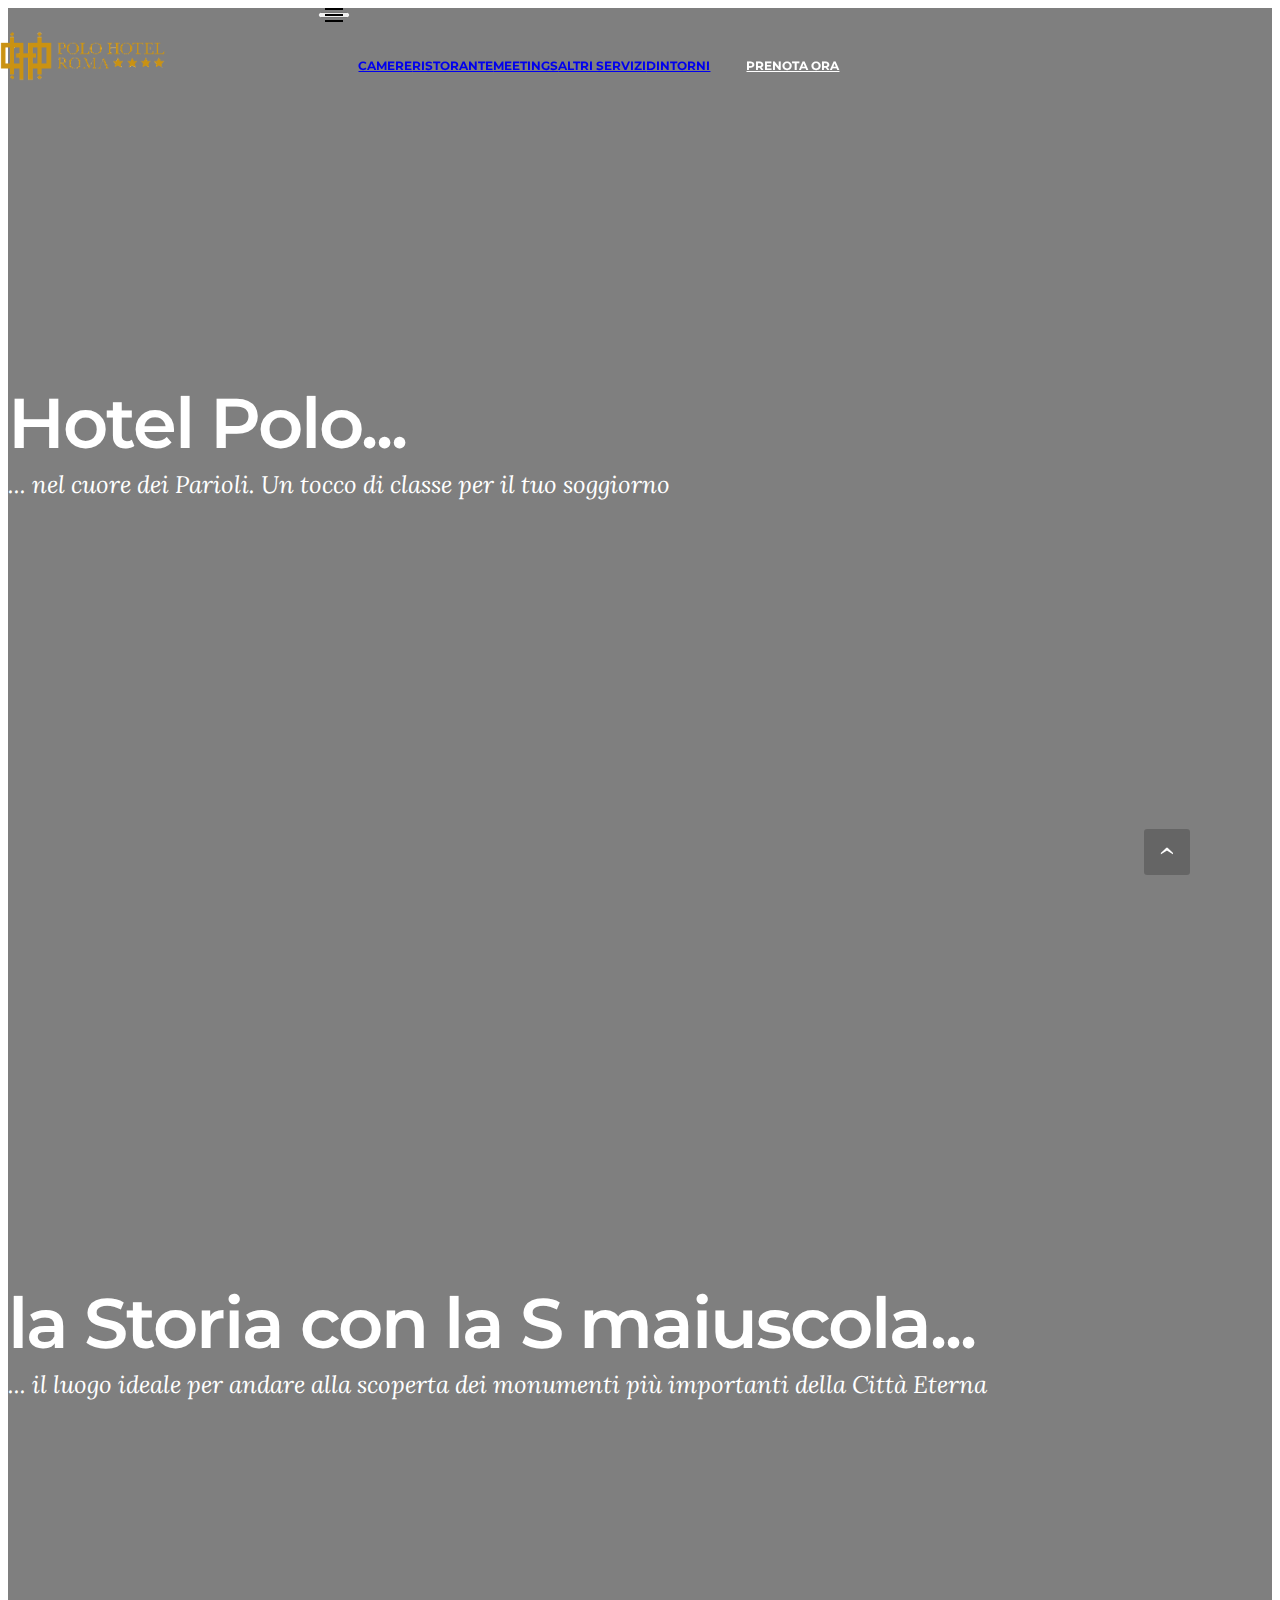
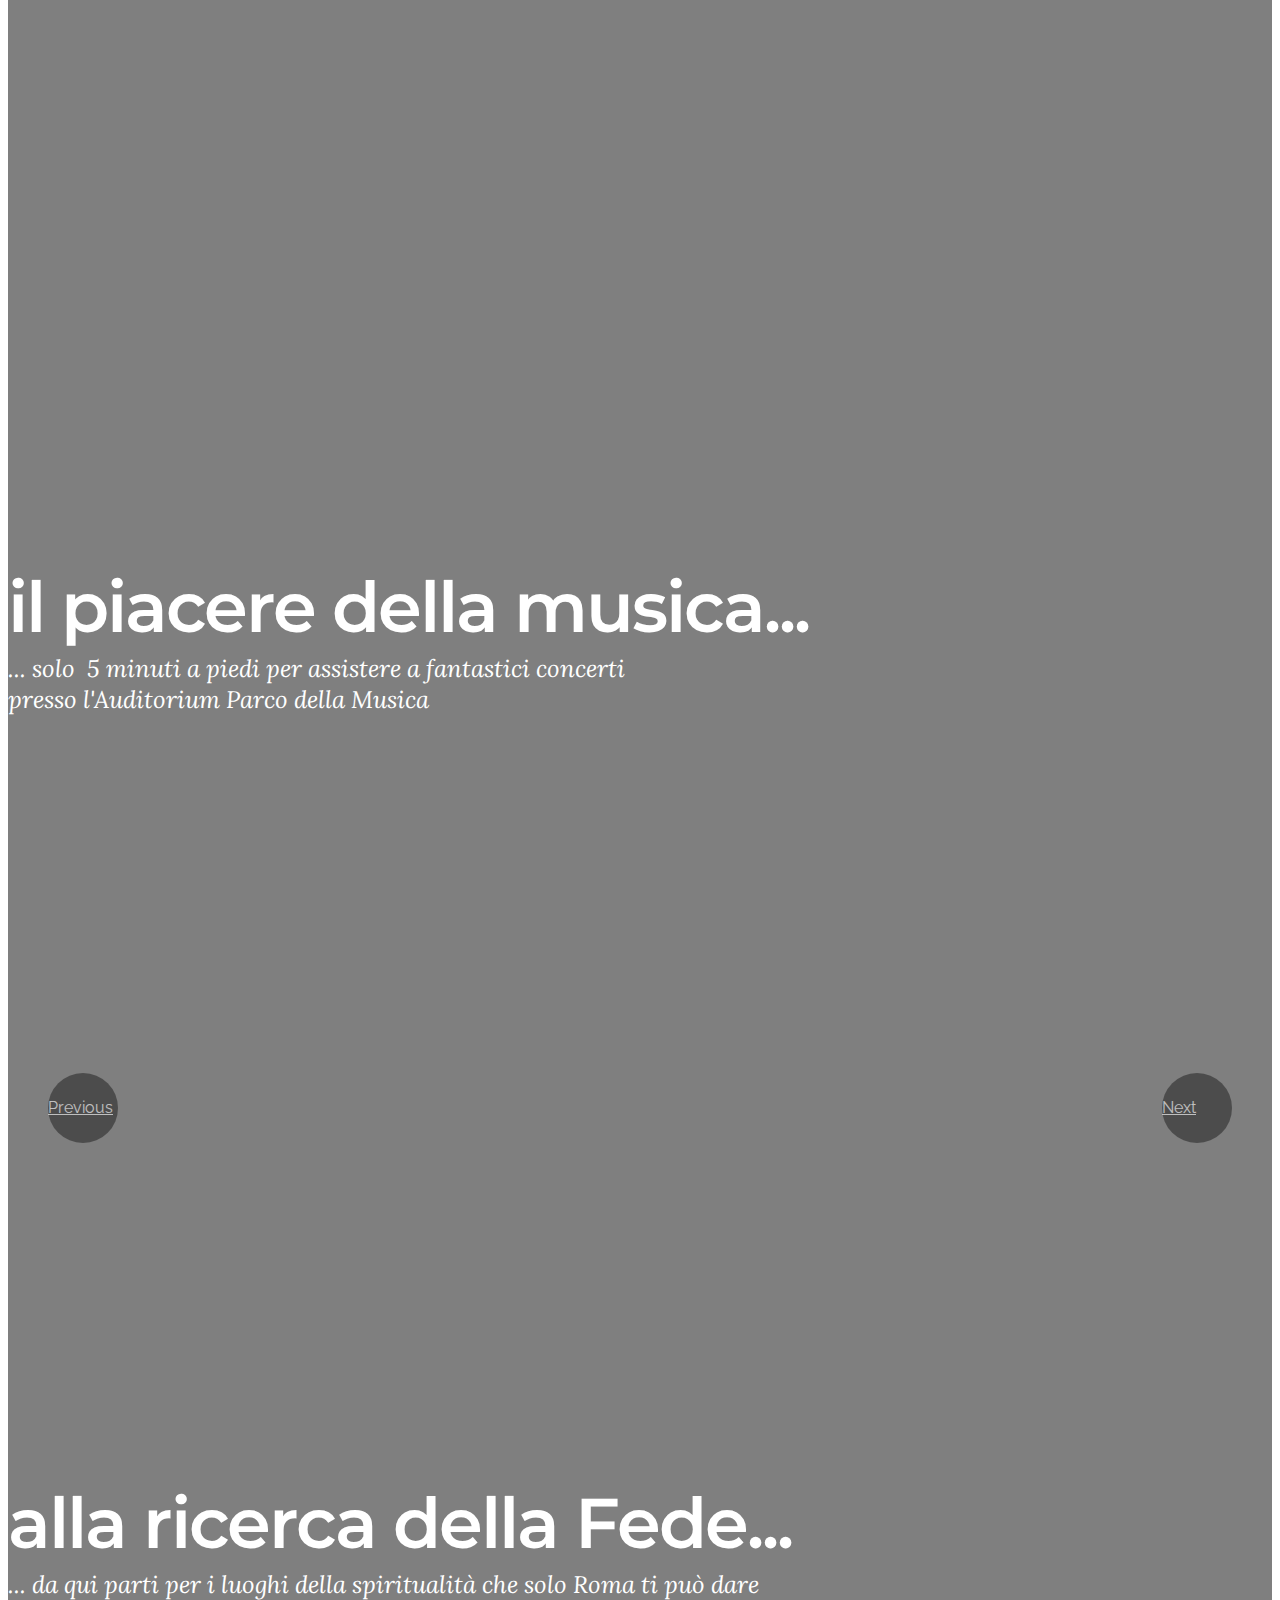
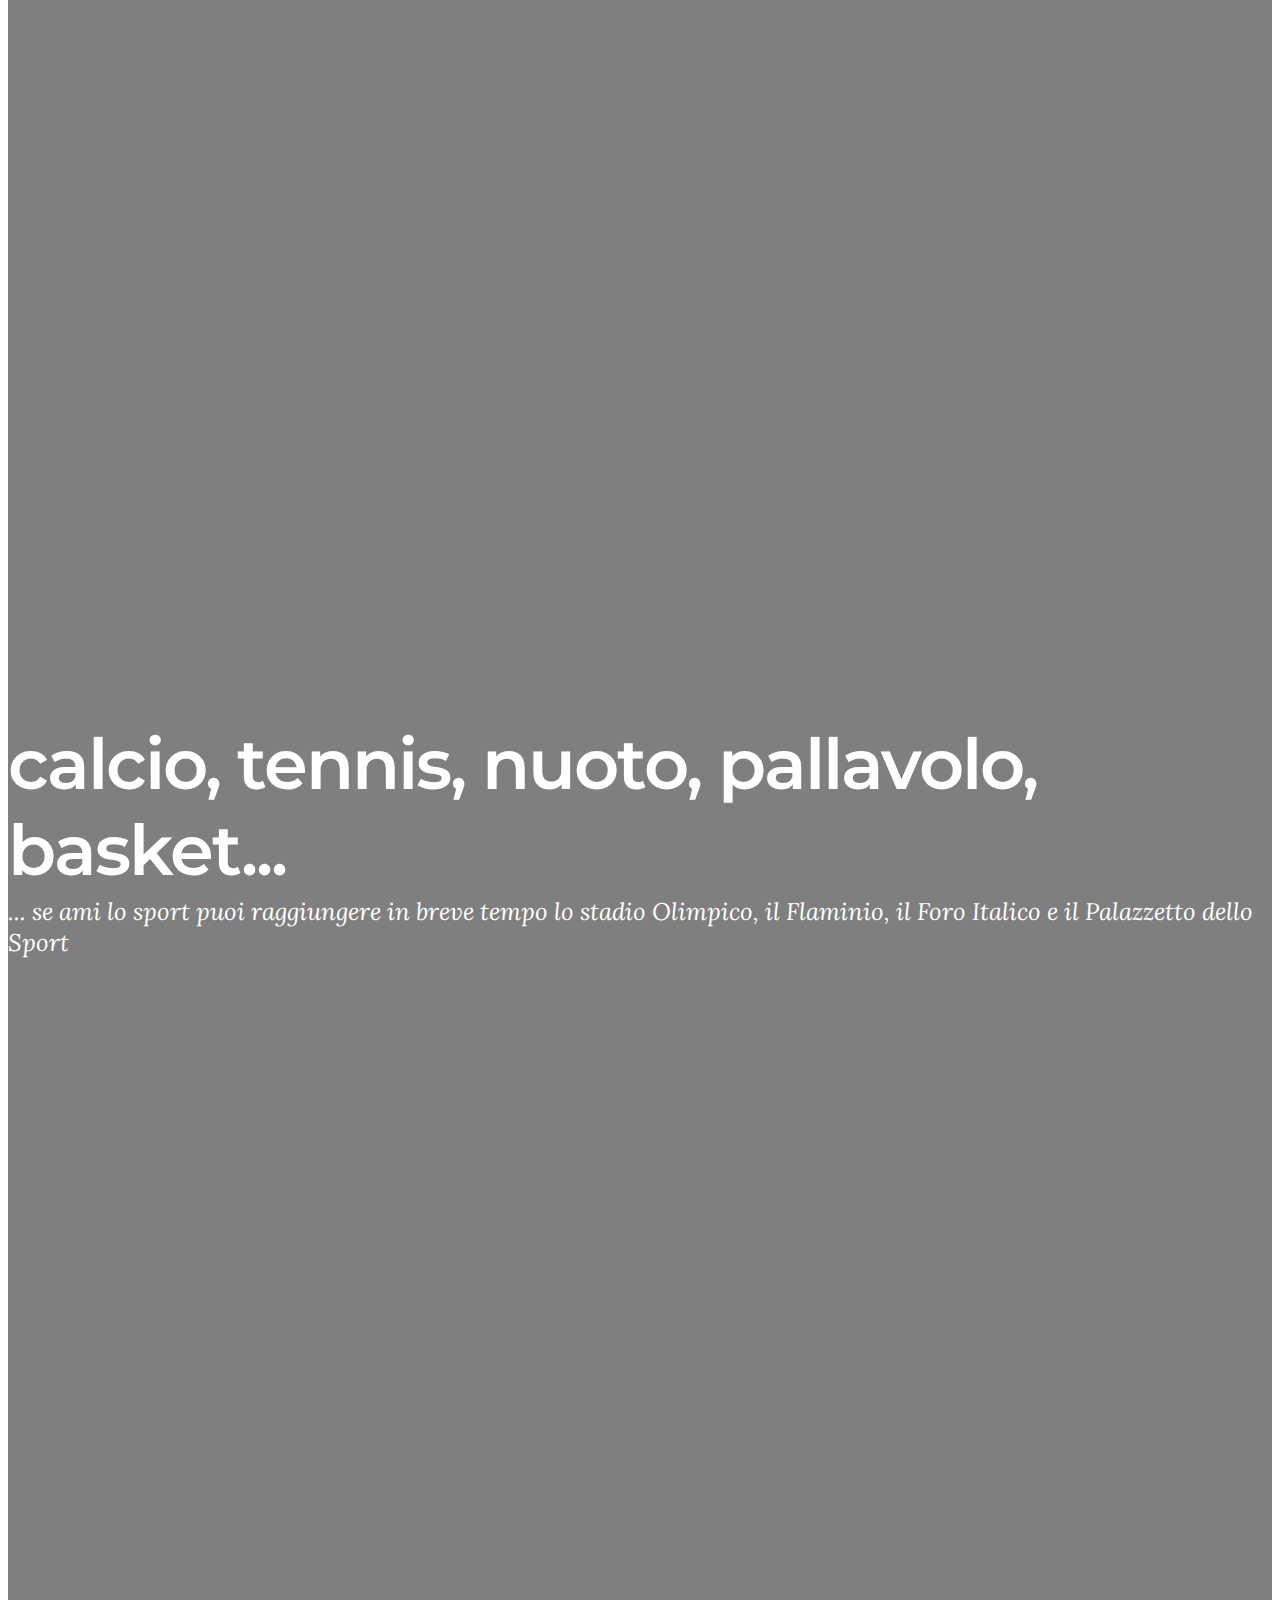
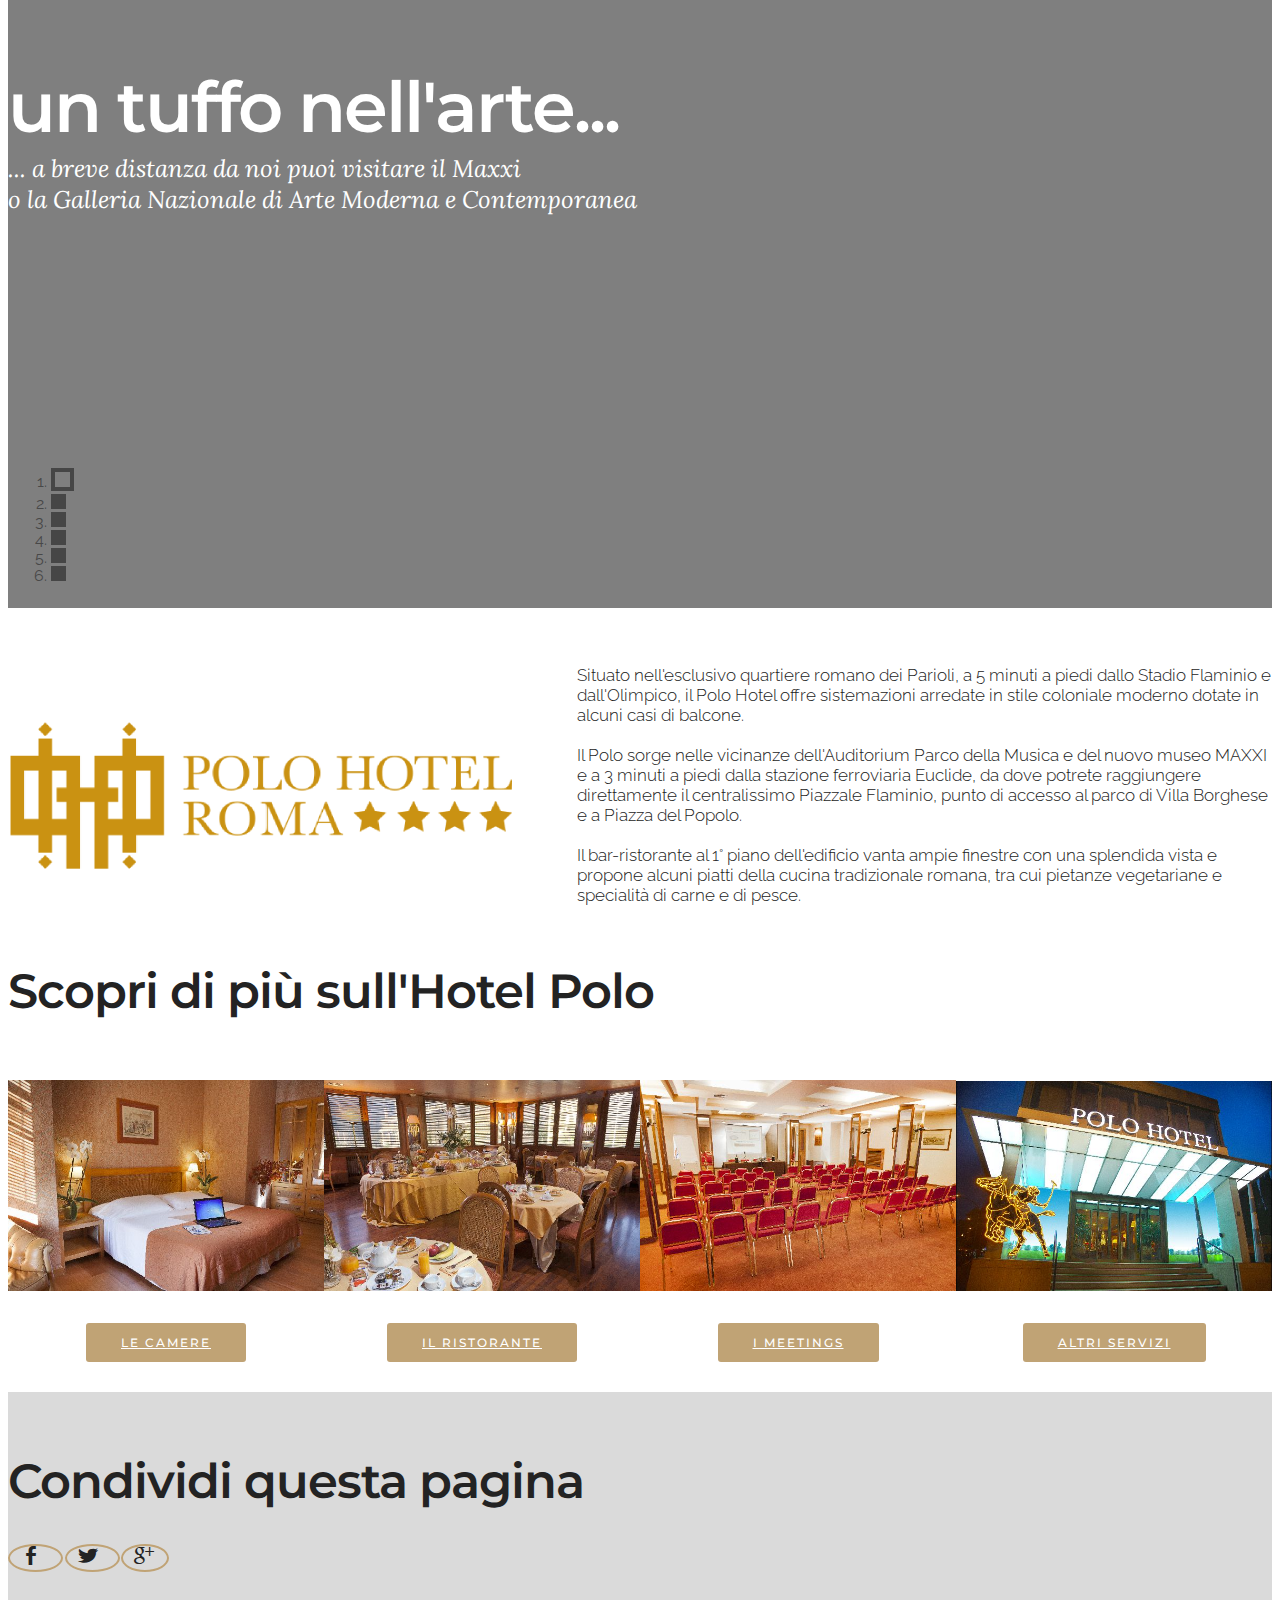
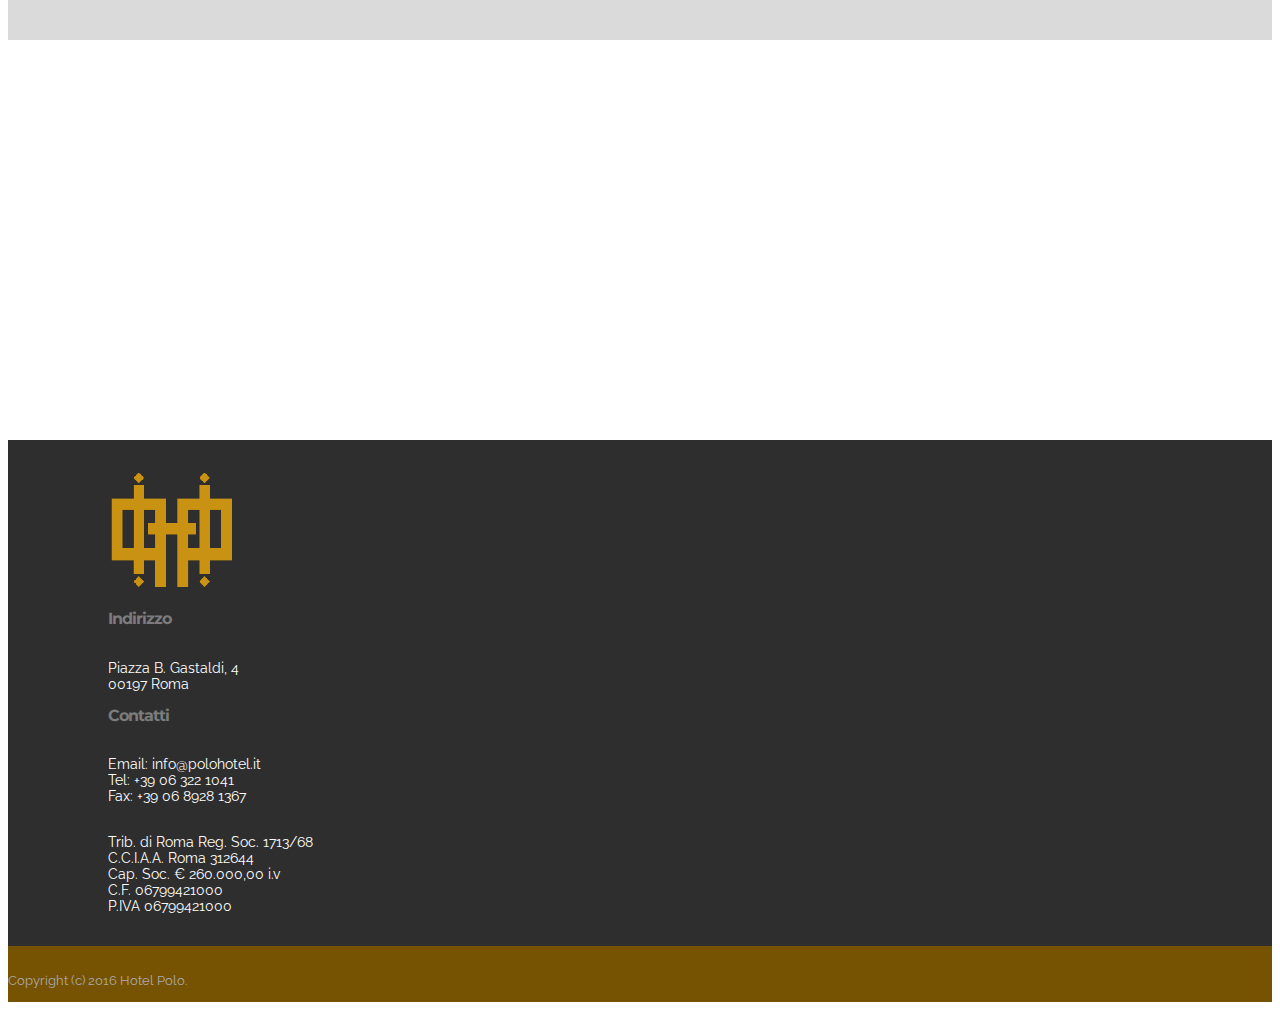
==== index.html @ 95219be0 "create github pages" ====
<!DOCTYPE html>
<html>
<head>
  <!-- Site made with Mobirise Website Builder v3.10.4, https://mobirise.com -->
  <meta charset="UTF-8">
  <meta http-equiv="X-UA-Compatible" content="IE=edge">
  <meta name="generator" content="Mobirise v3.10.4, mobirise.com">
  <meta name="viewport" content="width=device-width, initial-scale=1">
  <link rel="shortcut icon" href="assets/images/logo-icon-100-128x121-1.png" type="image/x-icon">
  <meta name="description" content="">
  
  <link rel="stylesheet" href="https://fonts.googleapis.com/css?family=Lora:400,700,400italic,700italic&amp;subset=latin">
  <link rel="stylesheet" href="https://fonts.googleapis.com/css?family=Montserrat:400,700">
  <link rel="stylesheet" href="https://fonts.googleapis.com/css?family=Raleway:100,100i,200,200i,300,300i,400,400i,500,500i,600,600i,700,700i,800,800i,900,900i">
  <link rel="stylesheet" href="assets/bootstrap-material-design-font/css/material.css">
  <link rel="stylesheet" href="assets/tether/tether.min.css">
  <link rel="stylesheet" href="assets/bootstrap/css/bootstrap.min.css">
  <link rel="stylesheet" href="assets/animate.css/animate.min.css">
  <link rel="stylesheet" href="assets/dropdown/css/style.css">
  <link rel="stylesheet" href="assets/socicon/css/socicon.min.css">
  <link rel="stylesheet" href="assets/theme/css/style.css">
  <link rel="stylesheet" href="assets/mobirise/css/mbr-additional.css" type="text/css">
  
  
  
</head>
<body>
<section id="menu-8">

    <nav class="navbar navbar-dropdown bg-color transparent navbar-fixed-top">
        <div class="container">

            <div class="mbr-table">
                <div class="mbr-table-cell">

                    <div class="navbar-brand">
                        <a href="index.html" class="navbar-logo"><img src="assets/images/logo-responsive-85-426x128-49.png" alt="Mobirise"></a>
                        
                    </div>

                </div>
                <div class="mbr-table-cell">

                    <button class="navbar-toggler pull-xs-right hidden-md-up" type="button" data-toggle="collapse" data-target="#exCollapsingNavbar">
                        <div class="hamburger-icon"></div>
                    </button>

                    <ul class="nav-dropdown collapse pull-xs-right nav navbar-nav navbar-toggleable-sm" id="exCollapsingNavbar"><li class="nav-item"><a class="nav-link link" href="camere.html"><p>CAMERE</p></a></li><li class="nav-item dropdown"><a class="nav-link link" href="ristorante.html"><p>RISTORANTE</p></a></li><li class="nav-item"><a class="nav-link link" href="meetings.html"><p>MEETINGS</p></a></li><li class="nav-item"><a class="nav-link link" href="servizi.html"><p>ALTRI SERVIZI</p></a></li><li class="nav-item"><a class="nav-link link" href="dintorni.html"><p>DINTORNI</p></a></li><li class="nav-item nav-btn"><a class="nav-link btn btn-white-outline btn-white" href="https://booking.ericsoft.com/BookingEngine/book.aspx?idh=E2D2308C760A6294" target="_blank">PRENOTA ORA</a></li></ul>
                    <button hidden="" class="navbar-toggler navbar-close" type="button" data-toggle="collapse" data-target="#exCollapsingNavbar">
                        <div class="close-icon"></div>
                    </button>

                </div>
            </div>

        </div>
    </nav>

</section>

<section class="engine"><a rel="external" href="https://mobirise.com">best mobile web site building</a></section><section class="mbr-slider mbr-section mbr-section__container carousel slide mbr-section-nopadding mbr-after-navbar" data-ride="carousel" data-keyboard="false" data-wrap="true" data-pause="false" data-interval="5000" id="slider-b">
    <div>
        <div>
            <div>
                <ol class="carousel-indicators">
                    <li data-app-prevent-settings="" data-target="#slider-b" data-slide-to="0" class="active"></li><li data-app-prevent-settings="" data-target="#slider-b" data-slide-to="1"></li><li data-app-prevent-settings="" data-target="#slider-b" data-slide-to="2"></li><li data-app-prevent-settings="" data-target="#slider-b" data-slide-to="3"></li><li data-app-prevent-settings="" data-target="#slider-b" data-slide-to="4"></li><li data-app-prevent-settings="" data-target="#slider-b" class="" data-slide-to="5"></li>
                </ol>
                <div class="carousel-inner" role="listbox">
                    <div class="mbr-section mbr-section-hero carousel-item dark center mbr-section-full active" data-bg-video-slide="false" style="background-image: url(assets/images/mg-8267mdef-2000x1333-26.jpg);">
                        <div class="mbr-table-cell">
                            <div class="mbr-overlay"></div>
                            <div class="container-slide container">
                                
                                <div class="row">
                                    <div class="col-md-8 col-md-offset-1">
                                        <h2 class="mbr-section-title display-1">Hotel Polo...</h2>
                                        <p class="mbr-section-lead lead">... nel cuore dei Parioli. Un tocco di classe per il tuo soggiorno</p>

                                        
                                    </div>
                                </div>
                            </div>
                        </div>
                    </div><div class="mbr-section mbr-section-hero carousel-item dark center mbr-section-full" data-bg-video-slide="false" style="background-image: url(assets/images/colosseo-giorno-2000x1096-72.jpg);">
                        <div class="mbr-table-cell">
                            <div class="mbr-overlay"></div>
                            <div class="container-slide container">
                                
                                <div class="row">
                                    <div class="col-md-8 col-md-offset-1">
                                        <h2 class="mbr-section-title display-1">la Storia con la S maiuscola...</h2>
                                        <p class="mbr-section-lead lead">... il luogo ideale per andare alla scoperta dei monumenti più importanti della Città Eterna</p>

                                        
                                    </div>
                                </div>
                            </div>
                        </div>
                    </div><div class="mbr-section mbr-section-hero carousel-item dark center mbr-section-full" data-bg-video-slide="false" style="background-image: url(assets/images/auditorium-2000x1333-96.jpg);">
                        <div class="mbr-table-cell">
                            <div class="mbr-overlay"></div>
                            <div class="container-slide container">
                                
                                <div class="row">
                                    <div class="col-md-8 col-md-offset-1">
                                        <h2 class="mbr-section-title display-1">il piacere della musica...</h2>
                                        <p class="mbr-section-lead lead">... solo &nbsp;5 minuti a piedi per assistere a fantastici concerti<br>presso l'Auditorium Parco della Musica</p>

                                        
                                    </div>
                                </div>
                            </div>
                        </div>
                    </div><div class="mbr-section mbr-section-hero carousel-item dark center mbr-section-full" data-bg-video-slide="false" style="background-image: url(assets/images/san-pietro-roma-2000x1334-53.jpg);">
                        <div class="mbr-table-cell">
                            <div class="mbr-overlay"></div>
                            <div class="container-slide container">
                                
                                <div class="row">
                                    <div class="col-md-8 col-md-offset-1">
                                        <h2 class="mbr-section-title display-1">alla ricerca della Fede...</h2>
                                        <p class="mbr-section-lead lead">... da qui parti per i luoghi della spiritualità che solo Roma ti può dare</p>

                                        
                                    </div>
                                </div>
                            </div>
                        </div>
                    </div><div class="mbr-section mbr-section-hero carousel-item dark center mbr-section-full" data-bg-video-slide="false" style="background-image: url(assets/images/olimpico-2000x804-59.jpg);">
                        <div class="mbr-table-cell">
                            <div class="mbr-overlay"></div>
                            <div class="container-slide container">
                                
                                <div class="row">
                                    <div class="col-md-8 col-md-offset-1">
                                        <h2 class="mbr-section-title display-1">calcio, tennis, nuoto, pallavolo, basket...</h2>
                                        <p class="mbr-section-lead lead">... se ami lo sport puoi raggiungere in breve tempo&nbsp;lo stadio Olimpico, il Flaminio, il Foro Italico e il Palazzetto dello Sport</p>

                                        
                                    </div>
                                </div>
                            </div>
                        </div>
                    </div><div class="mbr-section mbr-section-hero carousel-item dark center mbr-section-full" data-bg-video-slide="false" style="background-image: url(assets/images/maxxi-2000x1426-63.jpg);">
                        <div class="mbr-table-cell">
                            <div class="mbr-overlay"></div>
                            <div class="container-slide container">
                                
                                <div class="row">
                                    <div class="col-md-8 col-md-offset-1">
                                        <h2 class="mbr-section-title display-1">un tuffo nell'arte...</h2>
                                        <p class="mbr-section-lead lead">... a breve distanza da noi puoi visitare il Maxxi<br>o la Galleria Nazionale di Arte Moderna e Contemporanea</p>

                                        
                                    </div>
                                </div>
                            </div>
                        </div>
                    </div>
                </div>

                <a data-app-prevent-settings="" class="left carousel-control" role="button" data-slide="prev" href="#slider-b">
                    <span class="icon-prev" aria-hidden="true"></span>
                    <span class="sr-only">Previous</span>
                </a>
                <a data-app-prevent-settings="" class="right carousel-control" role="button" data-slide="next" href="#slider-b">
                    <span class="icon-next" aria-hidden="true"></span>
                    <span class="sr-only">Next</span>
                </a>
            </div>
        </div>
    </div>
</section>

<section class="mbr-section" id="msg-box5-25" style="background-color: rgb(255, 255, 255); padding-top: 40px; padding-bottom: 0px;">

    
    <div class="container">
        <div class="row">
            <div class="mbr-table-md-up">

              <div class="mbr-table-cell mbr-right-padding-md-up mbr-valign-top col-md-7 image-size" style="width: 45%;">
                  <div class="mbr-figure"><img src="assets/images/logo-responsive-1400x420-54.png"></div>
              </div>

              


              <div class="mbr-table-cell col-md-5 text-xs-center text-md-left content-size">
                  
                  <div class="lead">

                    <p>Situato nell'esclusivo quartiere romano dei Parioli, a 5 minuti a piedi dallo Stadio Flaminio e dall'Olimpico, il Polo Hotel offre sistemazioni arredate in stile coloniale moderno dotate in alcuni casi di balcone.<br><br>Il Polo sorge nelle vicinanze dell'Auditorium Parco della Musica e del nuovo museo MAXXI e a 3 minuti a piedi dalla stazione ferroviaria Euclide, da dove potrete raggiungere direttamente il centralissimo Piazzale Flaminio, punto di accesso al parco di Villa Borghese e a Piazza del Popolo.<br><br>Il bar-ristorante al 1° piano dell'edificio vanta ampie finestre con una splendida vista e propone alcuni piatti della cucina tradizionale romana, tra cui pietanze vegetariane e specialità di carne e di pesce.&nbsp;<br></p>

                  </div>

                  
              </div>


              

            </div>
        </div>
    </div>

</section>

<section class="mbr-section mbr-section__container article" id="header3-26" style="background-color: rgb(255, 255, 255); padding-top: 20px; padding-bottom: 20px;">
    <div class="container">
        <div class="row">
            <div class="col-xs-12">
                <h3 class="mbr-section-title display-2">Scopri di più sull'Hotel Polo</h3>
                
            </div>
        </div>
    </div>
</section>

<section class="mbr-cards mbr-section mbr-section-nopadding" id="features3-h" style="background-color: rgb(255, 255, 255);">

    

    <div class="mbr-cards-row row">
        <div class="mbr-cards-col col-xs-12 col-lg-3" style="padding-top: 40px; padding-bottom: 40px;">
            <div class="container">
              <div class="card cart-block">
                  <div class="card-img"><img src="assets/images/mg-8722mdef-copia-600x400-44.jpg" class="card-img-top"></div>
                  <div class="card-block">
                    
                    
                    
                    <div class="card-btn"><a href="camere.html" class="btn btn-primary">LE CAMERE<br></a> </div>
                    </div>
                </div>
            </div>
        </div>
        <div class="mbr-cards-col col-xs-12 col-lg-3" style="padding-top: 40px; padding-bottom: 40px;">
            <div class="container">
                <div class="card cart-block">
                    <div class="card-img"><img src="assets/images/mg-8606mdef-600x400-36.jpg" class="card-img-top"></div>
                    <div class="card-block">
                        
                        
                        
                        <div class="card-btn"><a href="ristorante.html" class="btn btn-primary">IL RISTORANTE</a></div>
                    </div>
                </div>
            </div>
        </div>
        <div class="mbr-cards-col col-xs-12 col-lg-3" style="padding-top: 40px; padding-bottom: 40px;">
            <div class="container">
                <div class="card cart-block">
                    <div class="card-img"><img src="assets/images/mg-8341mdef-600x400-92.jpg" class="card-img-top"></div>
                    <div class="card-block">
                        
                        
                        
                        <div class="card-btn"><a href="meetings.html" class="btn btn-primary">I MEETINGS</a></div>
                    </div>
                </div>
            </div>
        </div>
        <div class="mbr-cards-col col-xs-12 col-lg-3" style="padding-top: 40px; padding-bottom: 40px;">
            <div class="container">
                <div class="card cart-block">
                    <div class="card-img"><img src="assets/images/mg-8983mdef-600x399-94.jpg" class="card-img-top"></div>
                    <div class="card-block">
                        
                        
                        
                        <div class="card-btn"><a href="servizi.html" class="btn btn-primary">ALTRI SERVIZI</a></div>
                    </div>
                </div>
            </div>
        </div>
        
        
    </div>
</section>

<section class="mbr-section mbr-section-md-padding" id="social-buttons1-1t" style="background-color: rgb(218, 218, 218); padding-top: 60px; padding-bottom: 60px;">
    
    <div class="container">
        <div class="row">
            <div class="col-md-8 col-md-offset-2 text-xs-center">
                <h3 class="mbr-section-title display-2">Condividi questa pagina</h3>
                <div>

                  <div class="mbr-social-likes" data-counters="false">
                    <span class="btn btn-social facebook" title="Share link on Facebook">
                        <i class="socicon socicon-facebook"></i>
                    </span>
                    <span class="btn btn-social twitter" title="Share link on Twitter">
                        <i class="socicon socicon-twitter"></i>
                    </span>
                    <span class="btn btn-social plusone" title="Share link on Google+">
                        <i class="socicon socicon-google"></i>
                    </span>
                    
                    
                  </div>

                </div>
            </div>
        </div>
    </div>
</section>

<section class="mbr-section mbr-section-nopadding" id="map1-27">
    <div class="mbr-map"><iframe frameborder="0" style="border:0" src="https://www.google.com/maps/embed/v1/place?key=AIzaSyA0Dx_boXQiwvdz8sJHoYeZNVTdoWONYkU&amp;q=place_id:EjFQaWF6emEgQmFydG9sb21lbyBHYXN0YWxkaSwgNCwgMDAxOTcgUm9tYSwgSXRhbGlh" allowfullscreen=""></iframe></div>
</section>

<section class="mbr-section mbr-section-md-padding mbr-footer footer1" id="contacts1-2" style="background-color: rgb(46, 46, 46); padding-top: 30px; padding-bottom: 0px;">
    
    <div class="container">
        <div class="row">
            <div class="mbr-footer-content col-xs-12 col-md-3">
                <div><img src="assets/images/logo-icon-128x121-67.png"></div>
            </div>
            <div class="mbr-footer-content col-xs-12 col-md-3">
                <p><strong>Indirizzo</strong><br>
Piazza B. Gastaldi, 4<br>00197 Roma</p>
            </div>
            <div class="mbr-footer-content col-xs-12 col-md-3">
                <p><strong>Contatti</strong><br>
Email: info@polohotel.it<br>
Tel: +39 06 322 1041<br>
Fax: +39 06 8928 1367</p>
            </div>
            <div class="mbr-footer-content col-xs-12 col-md-3">
                <p><br>Trib. di Roma Reg. Soc. 1713/68<br>C.C.I.A.A. Roma 312644<br>Cap. Soc. € 260.000,00 i.v<br>C.F. 06799421000<br>P.IVA 06799421000<br><br><br></p>
            </div>

        </div>
    </div>
</section>

<footer class="mbr-small-footer mbr-section mbr-section-nopadding" id="footer1-2" style="background-color: rgb(118, 83, 3); padding-top: 0.875rem; padding-bottom: 0.875rem;">
    
    <div class="container">
        <p class="text-xs-center">Copyright (c) 2016 Hotel Polo.</p>
    </div>
</footer>


  <script src="assets/web/assets/jquery/jquery.min.js"></script>
  <script src="assets/tether/tether.min.js"></script>
  <script src="assets/bootstrap/js/bootstrap.min.js"></script>
  <script src="assets/smooth-scroll/SmoothScroll.js"></script>
  <script src="assets/viewportChecker/jquery.viewportchecker.js"></script>
  <script src="assets/bootstrap-carousel-swipe/bootstrap-carousel-swipe.js"></script>
  <script src="assets/dropdown/js/script.min.js"></script>
  <script src="assets/touchSwipe/jquery.touchSwipe.min.js"></script>
  <script src="assets/social-likes/social-likes.js"></script>
  <script src="assets/theme/js/script.js"></script>
  
  
  <input name="animation" type="hidden">
   <div id="scrollToTop" class="scrollToTop mbr-arrow-up"><a style="text-align: center;"><i class="mbr-arrow-up-icon"></i></a></div>
  </body>
</html>
---- assets/bootstrap-material-design-font/css/material.css ----
@font-face {
  font-family: 'Material-Design-Icons';
  src: url('../fonts/Material-Design-Icons.eot?3ocs8m');
  src: url('../fonts/Material-Design-Icons.eot?#iefix3ocs8m') format('embedded-opentype'), url('../fonts/Material-Design-Icons.woff?3ocs8m') format('woff'), url('../fonts/Material-Design-Icons.ttf?3ocs8m') format('truetype'), url('../fonts/Material-Design-Icons.svg?3ocs8m#Material-Design-Icons') format('svg');
  font-weight: normal;
  font-style: normal;
}
[class^="mdi-"],
[class*="mdi-"] {
  speak: none;
  display: inline-block;
  font-style: normal;
  font-variant:normal;
  font-weight:normal;
  /*font-size:24px;*/
  line-height:1;
  font-family:'Material-Design-Icons' !important;
  text-rendering: auto;
  
  -webkit-font-smoothing: antialiased;
  -moz-osx-font-smoothing: grayscale;
  -webkit-transform: translate(0, 0);
      -ms-transform: translate(0, 0);
          transform: translate(0, 0);
}
[class^="mdi-"]:before,
[class*="mdi-"]:before {
  display: inline-block;
  speak: none;
  text-decoration: inherit;
}
[class^="mdi-"].pull-left,
[class*="mdi-"].pull-left {
  margin-right: .3em;
}
[class^="mdi-"].pull-right,
[class*="mdi-"].pull-right {
  margin-left: .3em;
}
[class^="mdi-"].mdi-lg:before,
[class*="mdi-"].mdi-lg:before,
[class^="mdi-"].mdi-lg:after,
[class*="mdi-"].mdi-lg:after {
  font-size: 1.33333333em;
  line-height: 0.75em;
  vertical-align: -15%;
}
[class^="mdi-"].mdi-2x:before,
[class*="mdi-"].mdi-2x:before,
[class^="mdi-"].mdi-2x:after,
[class*="mdi-"].mdi-2x:after {
  font-size: 2em;
}
[class^="mdi-"].mdi-3x:before,
[class*="mdi-"].mdi-3x:before,
[class^="mdi-"].mdi-3x:after,
[class*="mdi-"].mdi-3x:after {
  font-size: 3em;
}
[class^="mdi-"].mdi-4x:before,
[class*="mdi-"].mdi-4x:before,
[class^="mdi-"].mdi-4x:after,
[class*="mdi-"].mdi-4x:after {
  font-size: 4em;
}
[class^="mdi-"].mdi-5x:before,
[class*="mdi-"].mdi-5x:before,
[class^="mdi-"].mdi-5x:after,
[class*="mdi-"].mdi-5x:after {
  font-size: 5em;
}
[class^="mdi-device-signal-cellular-"]:after,
[class^="mdi-device-battery-"]:after,
[class^="mdi-device-battery-charging-"]:after,
[class^="mdi-device-signal-cellular-connected-no-internet-"]:after,
[class^="mdi-device-signal-wifi-"]:after,
[class^="mdi-device-signal-wifi-statusbar-not-connected"]:after,
.mdi-device-network-wifi:after {
  opacity: .3;
  position: absolute;
  left: 0;
  top: 0;
  z-index: 1;
  display: inline-block;
  speak: none;
  text-decoration: inherit;
}
[class^="mdi-device-signal-cellular-"]:after {
  content: "\e758";
}
[class^="mdi-device-battery-"]:after {
  content: "\e735";
}
[class^="mdi-device-battery-charging-"]:after {
  content: "\e733";
}
[class^="mdi-device-signal-cellular-connected-no-internet-"]:after {
  content: "\e75d";
}
[class^="mdi-device-signal-wifi-"]:after,
.mdi-device-network-wifi:after {
  content: "\e765";
}
[class^="mdi-device-signal-wifi-statusbasr-not-connected"]:after {
  content: "\e8f7";
}
.mdi-device-signal-cellular-off:after,
.mdi-device-signal-cellular-null:after,
.mdi-device-signal-cellular-no-sim:after,
.mdi-device-signal-wifi-off:after,
.mdi-device-signal-wifi-4-bar:after,
.mdi-device-signal-cellular-4-bar:after,
.mdi-device-battery-alert:after,
.mdi-device-signal-cellular-connected-no-internet-4-bar:after,
.mdi-device-battery-std:after,
.mdi-device-battery-full .mdi-device-battery-unknown:after {
  content: "";
}
.mdi-fw {
  width: 1.28571429em;
  text-align: center;
}
.mdi-ul {
  padding-left: 0;
  margin-left: 2.14285714em;
  list-style-type: none;
}
.mdi-ul > li {
  position: relative;
}
.mdi-li {
  position: absolute;
  left: -2.14285714em;
  width: 2.14285714em;
  top: 0.14285714em;
  text-align: center;
}
.mdi-li.mdi-lg {
  left: -1.85714286em;
}
.mdi-border {
  padding: .2em .25em .15em;
  border: solid 0.08em #eeeeee;
  border-radius: .1em;
}
.mdi-spin {
  -webkit-animation: mdi-spin 2s infinite linear;
  animation: mdi-spin 2s infinite linear;
  -webkit-transform-origin: 50% 50%;
  -ms-transform-origin: 50% 50%;
      transform-origin: 50% 50%;
}
.mdi-pulse {
  -webkit-animation: mdi-spin 1s steps(8) infinite;
  animation: mdi-spin 1s steps(8) infinite;
  -webkit-transform-origin: 50% 50%;
  -ms-transform-origin: 50% 50%;
      transform-origin: 50% 50%;
}
@-webkit-keyframes mdi-spin {
  0% {
    -webkit-transform: rotate(0deg);
    transform: rotate(0deg);
  }
  100% {
    -webkit-transform: rotate(359deg);
    transform: rotate(359deg);
  }
}
@keyframes mdi-spin {
  0% {
    -webkit-transform: rotate(0deg);
    transform: rotate(0deg);
  }
  100% {
    -webkit-transform: rotate(359deg);
    transform: rotate(359deg);
  }
}
.mdi-rotate-90 {
  filter: progid:DXImageTransform.Microsoft.BasicImage(rotation=1);
  -webkit-transform: rotate(90deg);
  -ms-transform: rotate(90deg);
  transform: rotate(90deg);
}
.mdi-rotate-180 {
  filter: progid:DXImageTransform.Microsoft.BasicImage(rotation=2);
  -webkit-transform: rotate(180deg);
  -ms-transform: rotate(180deg);
  transform: rotate(180deg);
}
.mdi-rotate-270 {
  filter: progid:DXImageTransform.Microsoft.BasicImage(rotation=3);
  -webkit-transform: rotate(270deg);
  -ms-transform: rotate(270deg);
  transform: rotate(270deg);
}
.mdi-flip-horizontal {
  filter: progid:DXImageTransform.Microsoft.BasicImage(rotation=0, mirror=1);
  -webkit-transform: scale(-1, 1);
  -ms-transform: scale(-1, 1);
  transform: scale(-1, 1);
}
.mdi-flip-vertical {
  filter: progid:DXImageTransform.Microsoft.BasicImage(rotation=2, mirror=1);
  -webkit-transform: scale(1, -1);
  -ms-transform: scale(1, -1);
  transform: scale(1, -1);
}
:root .mdi-rotate-90,
:root .mdi-rotate-180,
:root .mdi-rotate-270,
:root .mdi-flip-horizontal,
:root .mdi-flip-vertical {
  -webkit-filter: none;
          filter: none;
}
.mdi-stack {
  position: relative;
  display: inline-block;
  width: 2em;
  height: 2em;
  line-height: 2em;
  vertical-align: middle;
}
.mdi-stack-1x,
.mdi-stack-2x {
  position: absolute;
  left: 0;
  width: 100%;
  text-align: center;
}
.mdi-stack-1x {
  line-height: inherit;
}
.mdi-stack-2x {
  font-size: 2em;
}
.mdi-inverse {
  color: #ffffff;
}
/* Start Icons */
.mdi-action-3d-rotation:before {
  content: "\e600";
}
.mdi-action-accessibility:before {
  content: "\e601";
}
.mdi-action-account-balance-wallet:before {
  content: "\e602";
}
.mdi-action-account-balance:before {
  content: "\e603";
}
.mdi-action-account-box:before {
  content: "\e604";
}
.mdi-action-account-child:before {
  content: "\e605";
}
.mdi-action-account-circle:before {
  content: "\e606";
}
.mdi-action-add-shopping-cart:before {
  content: "\e607";
}
.mdi-action-alarm-add:before {
  content: "\e608";
}
.mdi-action-alarm-off:before {
  content: "\e609";
}
.mdi-action-alarm-on:before {
  content: "\e60a";
}
.mdi-action-alarm:before {
  content: "\e60b";
}
.mdi-action-android:before {
  content: "\e60c";
}
.mdi-action-announcement:before {
  content: "\e60d";
}
.mdi-action-aspect-ratio:before {
  content: "\e60e";
}
.mdi-action-assessment:before {
  content: "\e60f";
}
.mdi-action-assignment-ind:before {
  content: "\e610";
}
.mdi-action-assignment-late:before {
  content: "\e611";
}
.mdi-action-assignment-return:before {
  content: "\e612";
}
.mdi-action-assignment-returned:before {
  content: "\e613";
}
.mdi-action-assignment-turned-in:before {
  content: "\e614";
}
.mdi-action-assignment:before {
  content: "\e615";
}
.mdi-action-autorenew:before {
  content: "\e616";
}
.mdi-action-backup:before {
  content: "\e617";
}
.mdi-action-book:before {
  content: "\e618";
}
.mdi-action-bookmark-outline:before {
  content: "\e619";
}
.mdi-action-bookmark:before {
  content: "\e61a";
}
.mdi-action-bug-report:before {
  content: "\e61b";
}
.mdi-action-cached:before {
  content: "\e61c";
}
.mdi-action-check-circle:before {
  content: "\e61d";
}
.mdi-action-class:before {
  content: "\e61e";
}
.mdi-action-credit-card:before {
  content: "\e61f";
}
.mdi-action-dashboard:before {
  content: "\e620";
}
.mdi-action-delete:before {
  content: "\e621";
}
.mdi-action-description:before {
  content: "\e622";
}
.mdi-action-dns:before {
  content: "\e623";
}
.mdi-action-done-all:before {
  content: "\e624";
}
.mdi-action-done:before {
  content: "\e625";
}
.mdi-action-event:before {
  content: "\e626";
}
.mdi-action-exit-to-app:before {
  content: "\e627";
}
.mdi-action-explore:before {
  content: "\e628";
}
.mdi-action-extension:before {
  content: "\e629";
}
.mdi-action-face-unlock:before {
  content: "\e62a";
}
.mdi-action-favorite-outline:before {
  content: "\e62b";
}
.mdi-action-favorite:before {
  content: "\e62c";
}
.mdi-action-find-in-page:before {
  content: "\e62d";
}
.mdi-action-find-replace:before {
  content: "\e62e";
}
.mdi-action-flip-to-back:before {
  content: "\e62f";
}
.mdi-action-flip-to-front:before {
  content: "\e630";
}
.mdi-action-get-app:before {
  content: "\e631";
}
.mdi-action-grade:before {
  content: "\e632";
}
.mdi-action-group-work:before {
  content: "\e633";
}
.mdi-action-help:before {
  content: "\e634";
}
.mdi-action-highlight-remove:before {
  content: "\e635";
}
.mdi-action-history:before {
  content: "\e636";
}
.mdi-action-home:before {
  content: "\e637";
}
.mdi-action-https:before {
  content: "\e638";
}
.mdi-action-info-outline:before {
  content: "\e639";
}
.mdi-action-info:before {
  content: "\e63a";
}
.mdi-action-input:before {
  content: "\e63b";
}
.mdi-action-invert-colors:before {
  content: "\e63c";
}
.mdi-action-label-outline:before {
  content: "\e63d";
}
.mdi-action-label:before {
  content: "\e63e";
}
.mdi-action-language:before {
  content: "\e63f";
}
.mdi-action-launch:before {
  content: "\e640";
}
.mdi-action-list:before {
  content: "\e641";
}
.mdi-action-lock-open:before {
  content: "\e642";
}
.mdi-action-lock-outline:before {
  content: "\e643";
}
.mdi-action-lock:before {
  content: "\e644";
}
.mdi-action-loyalty:before {
  content: "\e645";
}
.mdi-action-markunread-mailbox:before {
  content: "\e646";
}
.mdi-action-note-add:before {
  content: "\e647";
}
.mdi-action-open-in-browser:before {
  content: "\e648";
}
.mdi-action-open-in-new:before {
  content: "\e649";
}
.mdi-action-open-with:before {
  content: "\e64a";
}
.mdi-action-pageview:before {
  content: "\e64b";
}
.mdi-action-payment:before {
  content: "\e64c";
}
.mdi-action-perm-camera-mic:before {
  content: "\e64d";
}
.mdi-action-perm-contact-cal:before {
  content: "\e64e";
}
.mdi-action-perm-data-setting:before {
  content: "\e64f";
}
.mdi-action-perm-device-info:before {
  content: "\e650";
}
.mdi-action-perm-identity:before {
  content: "\e651";
}
.mdi-action-perm-media:before {
  content: "\e652";
}
.mdi-action-perm-phone-msg:before {
  content: "\e653";
}
.mdi-action-perm-scan-wifi:before {
  content: "\e654";
}
.mdi-action-picture-in-picture:before {
  content: "\e655";
}
.mdi-action-polymer:before {
  content: "\e656";
}
.mdi-action-print:before {
  content: "\e657";
}
.mdi-action-query-builder:before {
  content: "\e658";
}
.mdi-action-question-answer:before {
  content: "\e659";
}
.mdi-action-receipt:before {
  content: "\e65a";
}
.mdi-action-redeem:before {
  content: "\e65b";
}
.mdi-action-reorder:before {
  content: "\e65c";
}
.mdi-action-report-problem:before {
  content: "\e65d";
}
.mdi-action-restore:before {
  content: "\e65e";
}
.mdi-action-room:before {
  content: "\e65f";
}
.mdi-action-schedule:before {
  content: "\e660";
}
.mdi-action-search:before {
  content: "\e661";
}
.mdi-action-settings-applications:before {
  content: "\e662";
}
.mdi-action-settings-backup-restore:before {
  content: "\e663";
}
.mdi-action-settings-bluetooth:before {
  content: "\e664";
}
.mdi-action-settings-cell:before {
  content: "\e665";
}
.mdi-action-settings-display:before {
  content: "\e666";
}
.mdi-action-settings-ethernet:before {
  content: "\e667";
}
.mdi-action-settings-input-antenna:before {
  content: "\e668";
}
.mdi-action-settings-input-component:before {
  content: "\e669";
}
.mdi-action-settings-input-composite:before {
  content: "\e66a";
}
.mdi-action-settings-input-hdmi:before {
  content: "\e66b";
}
.mdi-action-settings-input-svideo:before {
  content: "\e66c";
}
.mdi-action-settings-overscan:before {
  content: "\e66d";
}
.mdi-action-settings-phone:before {
  content: "\e66e";
}
.mdi-action-settings-power:before {
  content: "\e66f";
}
.mdi-action-settings-remote:before {
  content: "\e670";
}
.mdi-action-settings-voice:before {
  content: "\e671";
}
.mdi-action-settings:before {
  content: "\e672";
}
.mdi-action-shop-two:before {
  content: "\e673";
}
.mdi-action-shop:before {
  content: "\e674";
}
.mdi-action-shopping-basket:before {
  content: "\e675";
}
.mdi-action-shopping-cart:before {
  content: "\e676";
}
.mdi-action-speaker-notes:before {
  content: "\e677";
}
.mdi-action-spellcheck:before {
  content: "\e678";
}
.mdi-action-star-rate:before {
  content: "\e679";
}
.mdi-action-stars:before {
  content: "\e67a";
}
.mdi-action-store:before {
  content: "\e67b";
}
.mdi-action-subject:before {
  content: "\e67c";
}
.mdi-action-supervisor-account:before {
  content: "\e67d";
}
.mdi-action-swap-horiz:before {
  content: "\e67e";
}
.mdi-action-swap-vert-circle:before {
  content: "\e67f";
}
.mdi-action-swap-vert:before {
  content: "\e680";
}
.mdi-action-system-update-tv:before {
  content: "\e681";
}
.mdi-action-tab-unselected:before {
  content: "\e682";
}
.mdi-action-tab:before {
  content: "\e683";
}
.mdi-action-theaters:before {
  content: "\e684";
}
.mdi-action-thumb-down:before {
  content: "\e685";
}
.mdi-action-thumb-up:before {
  content: "\e686";
}
.mdi-action-thumbs-up-down:before {
  content: "\e687";
}
.mdi-action-toc:before {
  content: "\e688";
}
.mdi-action-today:before {
  content: "\e689";
}
.mdi-action-track-changes:before {
  content: "\e68a";
}
.mdi-action-translate:before {
  content: "\e68b";
}
.mdi-action-trending-down:before {
  content: "\e68c";
}
.mdi-action-trending-neutral:before {
  content: "\e68d";
}
.mdi-action-trending-up:before {
  content: "\e68e";
}
.mdi-action-turned-in-not:before {
  content: "\e68f";
}
.mdi-action-turned-in:before {
  content: "\e690";
}
.mdi-action-verified-user:before {
  content: "\e691";
}
.mdi-action-view-agenda:before {
  content: "\e692";
}
.mdi-action-view-array:before {
  content: "\e693";
}
.mdi-action-view-carousel:before {
  content: "\e694";
}
.mdi-action-view-column:before {
  content: "\e695";
}
.mdi-action-view-day:before {
  content: "\e696";
}
.mdi-action-view-headline:before {
  content: "\e697";
}
.mdi-action-view-list:before {
  content: "\e698";
}
.mdi-action-view-module:before {
  content: "\e699";
}
.mdi-action-view-quilt:before {
  content: "\e69a";
}
.mdi-action-view-stream:before {
  content: "\e69b";
}
.mdi-action-view-week:before {
  content: "\e69c";
}
.mdi-action-visibility-off:before {
  content: "\e69d";
}
.mdi-action-visibility:before {
  content: "\e69e";
}
.mdi-action-wallet-giftcard:before {
  content: "\e69f";
}
.mdi-action-wallet-membership:before {
  content: "\e6a0";
}
.mdi-action-wallet-travel:before {
  content: "\e6a1";
}
.mdi-action-work:before {
  content: "\e6a2";
}
.mdi-alert-error:before {
  content: "\e6a3";
}
.mdi-alert-warning:before {
  content: "\e6a4";
}
.mdi-av-album:before {
  content: "\e6a5";
}
.mdi-av-closed-caption:before {
  content: "\e6a6";
}
.mdi-av-equalizer:before {
  content: "\e6a7";
}
.mdi-av-explicit:before {
  content: "\e6a8";
}
.mdi-av-fast-forward:before {
  content: "\e6a9";
}
.mdi-av-fast-rewind:before {
  content: "\e6aa";
}
.mdi-av-games:before {
  content: "\e6ab";
}
.mdi-av-hearing:before {
  content: "\e6ac";
}
.mdi-av-high-quality:before {
  content: "\e6ad";
}
.mdi-av-loop:before {
  content: "\e6ae";
}
.mdi-av-mic-none:before {
  content: "\e6af";
}
.mdi-av-mic-off:before {
  content: "\e6b0";
}
.mdi-av-mic:before {
  content: "\e6b1";
}
.mdi-av-movie:before {
  content: "\e6b2";
}
.mdi-av-my-library-add:before {
  content: "\e6b3";
}
.mdi-av-my-library-books:before {
  content: "\e6b4";
}
.mdi-av-my-library-music:before {
  content: "\e6b5";
}
.mdi-av-new-releases:before {
  content: "\e6b6";
}
.mdi-av-not-interested:before {
  content: "\e6b7";
}
.mdi-av-pause-circle-fill:before {
  content: "\e6b8";
}
.mdi-av-pause-circle-outline:before {
  content: "\e6b9";
}
.mdi-av-pause:before {
  content: "\e6ba";
}
.mdi-av-play-arrow:before {
  content: "\e6bb";
}
.mdi-av-play-circle-fill:before {
  content: "\e6bc";
}
.mdi-av-play-circle-outline:before {
  content: "\e6bd";
}
.mdi-av-play-shopping-bag:before {
  content: "\e6be";
}
.mdi-av-playlist-add:before {
  content: "\e6bf";
}
.mdi-av-queue-music:before {
  content: "\e6c0";
}
.mdi-av-queue:before {
  content: "\e6c1";
}
.mdi-av-radio:before {
  content: "\e6c2";
}
.mdi-av-recent-actors:before {
  content: "\e6c3";
}
.mdi-av-repeat-one:before {
  content: "\e6c4";
}
.mdi-av-repeat:before {
  content: "\e6c5";
}
.mdi-av-replay:before {
  content: "\e6c6";
}
.mdi-av-shuffle:before {
  content: "\e6c7";
}
.mdi-av-skip-next:before {
  content: "\e6c8";
}
.mdi-av-skip-previous:before {
  content: "\e6c9";
}
.mdi-av-snooze:before {
  content: "\e6ca";
}
.mdi-av-stop:before {
  content: "\e6cb";
}
.mdi-av-subtitles:before {
  content: "\e6cc";
}
.mdi-av-surround-sound:before {
  content: "\e6cd";
}
.mdi-av-timer:before {
  content: "\e6ce";
}
.mdi-av-video-collection:before {
  content: "\e6cf";
}
.mdi-av-videocam-off:before {
  content: "\e6d0";
}
.mdi-av-videocam:before {
  content: "\e6d1";
}
.mdi-av-volume-down:before {
  content: "\e6d2";
}
.mdi-av-volume-mute:before {
  content: "\e6d3";
}
.mdi-av-volume-off:before {
  content: "\e6d4";
}
.mdi-av-volume-up:before {
  content: "\e6d5";
}
.mdi-av-web:before {
  content: "\e6d6";
}
.mdi-communication-business:before {
  content: "\e6d7";
}
.mdi-communication-call-end:before {
  content: "\e6d8";
}
.mdi-communication-call-made:before {
  content: "\e6d9";
}
.mdi-communication-call-merge:before {
  content: "\e6da";
}
.mdi-communication-call-missed:before {
  content: "\e6db";
}
.mdi-communication-call-received:before {
  content: "\e6dc";
}
.mdi-communication-call-split:before {
  content: "\e6dd";
}
.mdi-communication-call:before {
  content: "\e6de";
}
.mdi-communication-chat:before {
  content: "\e6df";
}
.mdi-communication-clear-all:before {
  content: "\e6e0";
}
.mdi-communication-comment:before {
  content: "\e6e1";
}
.mdi-communication-contacts:before {
  content: "\e6e2";
}
.mdi-communication-dialer-sip:before {
  content: "\e6e3";
}
.mdi-communication-dialpad:before {
  content: "\e6e4";
}
.mdi-communication-dnd-on:before {
  content: "\e6e5";
}
.mdi-communication-email:before {
  content: "\e6e6";
}
.mdi-communication-forum:before {
  content: "\e6e7";
}
.mdi-communication-import-export:before {
  content: "\e6e8";
}
.mdi-communication-invert-colors-off:before {
  content: "\e6e9";
}
.mdi-communication-invert-colors-on:before {
  content: "\e6ea";
}
.mdi-communication-live-help:before {
  content: "\e6eb";
}
.mdi-communication-location-off:before {
  content: "\e6ec";
}
.mdi-communication-location-on:before {
  content: "\e6ed";
}
.mdi-communication-message:before {
  content: "\e6ee";
}
.mdi-communication-messenger:before {
  content: "\e6ef";
}
.mdi-communication-no-sim:before {
  content: "\e6f0";
}
.mdi-communication-phone:before {
  content: "\e6f1";
}
.mdi-communication-portable-wifi-off:before {
  content: "\e6f2";
}
.mdi-communication-quick-contacts-dialer:before {
  content: "\e6f3";
}
.mdi-communication-quick-contacts-mail:before {
  content: "\e6f4";
}
.mdi-communication-ring-volume:before {
  content: "\e6f5";
}
.mdi-communication-stay-current-landscape:before {
  content: "\e6f6";
}
.mdi-communication-stay-current-portrait:before {
  content: "\e6f7";
}
.mdi-communication-stay-primary-landscape:before {
  content: "\e6f8";
}
.mdi-communication-stay-primary-portrait:before {
  content: "\e6f9";
}
.mdi-communication-swap-calls:before {
  content: "\e6fa";
}
.mdi-communication-textsms:before {
  content: "\e6fb";
}
.mdi-communication-voicemail:before {
  content: "\e6fc";
}
.mdi-communication-vpn-key:before {
  content: "\e6fd";
}
.mdi-content-add-box:before {
  content: "\e6fe";
}
.mdi-content-add-circle-outline:before {
  content: "\e6ff";
}
.mdi-content-add-circle:before {
  content: "\e700";
}
.mdi-content-add:before {
  content: "\e701";
}
.mdi-content-archive:before {
  content: "\e702";
}
.mdi-content-backspace:before {
  content: "\e703";
}
.mdi-content-block:before {
  content: "\e704";
}
.mdi-content-clear:before {
  content: "\e705";
}
.mdi-content-content-copy:before {
  content: "\e706";
}
.mdi-content-content-cut:before {
  content: "\e707";
}
.mdi-content-content-paste:before {
  content: "\e708";
}
.mdi-content-create:before {
  content: "\e709";
}
.mdi-content-drafts:before {
  content: "\e70a";
}
.mdi-content-filter-list:before {
  content: "\e70b";
}
.mdi-content-flag:before {
  content: "\e70c";
}
.mdi-content-forward:before {
  content: "\e70d";
}
.mdi-content-gesture:before {
  content: "\e70e";
}
.mdi-content-inbox:before {
  content: "\e70f";
}
.mdi-content-link:before {
  content: "\e710";
}
.mdi-content-mail:before {
  content: "\e711";
}
.mdi-content-markunread:before {
  content: "\e712";
}
.mdi-content-redo:before {
  content: "\e713";
}
.mdi-content-remove-circle-outline:before {
  content: "\e714";
}
.mdi-content-remove-circle:before {
  content: "\e715";
}
.mdi-content-remove:before {
  content: "\e716";
}
.mdi-content-reply-all:before {
  content: "\e717";
}
.mdi-content-reply:before {
  content: "\e718";
}
.mdi-content-report:before {
  content: "\e719";
}
.mdi-content-save:before {
  content: "\e71a";
}
.mdi-content-select-all:before {
  content: "\e71b";
}
.mdi-content-send:before {
  content: "\e71c";
}
.mdi-content-sort:before {
  content: "\e71d";
}
.mdi-content-text-format:before {
  content: "\e71e";
}
.mdi-content-undo:before {
  content: "\e71f";
}
.mdi-editor-attach-file:before {
  content: "\e776";
}
.mdi-editor-attach-money:before {
  content: "\e777";
}
.mdi-editor-border-all:before {
  content: "\e778";
}
.mdi-editor-border-bottom:before {
  content: "\e779";
}
.mdi-editor-border-clear:before {
  content: "\e77a";
}
.mdi-editor-border-color:before {
  content: "\e77b";
}
.mdi-editor-border-horizontal:before {
  content: "\e77c";
}
.mdi-editor-border-inner:before {
  content: "\e77d";
}
.mdi-editor-border-left:before {
  content: "\e77e";
}
.mdi-editor-border-outer:before {
  content: "\e77f";
}
.mdi-editor-border-right:before {
  content: "\e780";
}
.mdi-editor-border-style:before {
  content: "\e781";
}
.mdi-editor-border-top:before {
  content: "\e782";
}
.mdi-editor-border-vertical:before {
  content: "\e783";
}
.mdi-editor-format-align-center:before {
  content: "\e784";
}
.mdi-editor-format-align-justify:before {
  content: "\e785";
}
.mdi-editor-format-align-left:before {
  content: "\e786";
}
.mdi-editor-format-align-right:before {
  content: "\e787";
}
.mdi-editor-format-bold:before {
  content: "\e788";
}
.mdi-editor-format-clear:before {
  content: "\e789";
}
.mdi-editor-format-color-fill:before {
  content: "\e78a";
}
.mdi-editor-format-color-reset:before {
  content: "\e78b";
}
.mdi-editor-format-color-text:before {
  content: "\e78c";
}
.mdi-editor-format-indent-decrease:before {
  content: "\e78d";
}
.mdi-editor-format-indent-increase:before {
  content: "\e78e";
}
.mdi-editor-format-italic:before {
  content: "\e78f";
}
.mdi-editor-format-line-spacing:before {
  content: "\e790";
}
.mdi-editor-format-list-bulleted:before {
  content: "\e791";
}
.mdi-editor-format-list-numbered:before {
  content: "\e792";
}
.mdi-editor-format-paint:before {
  content: "\e793";
}
.mdi-editor-format-quote:before {
  content: "\e794";
}
.mdi-editor-format-size:before {
  content: "\e795";
}
.mdi-editor-format-strikethrough:before {
  content: "\e796";
}
.mdi-editor-format-textdirection-l-to-r:before {
  content: "\e797";
}
.mdi-editor-format-textdirection-r-to-l:before {
  content: "\e798";
}
.mdi-editor-format-underline:before {
  content: "\e799";
}
.mdi-editor-functions:before {
  content: "\e79a";
}
.mdi-editor-insert-chart:before {
  content: "\e79b";
}
.mdi-editor-insert-comment:before {
  content: "\e79c";
}
.mdi-editor-insert-drive-file:before {
  content: "\e79d";
}
.mdi-editor-insert-emoticon:before {
  content: "\e79e";
}
.mdi-editor-insert-invitation:before {
  content: "\e79f";
}
.mdi-editor-insert-link:before {
  content: "\e7a0";
}
.mdi-editor-insert-photo:before {
  content: "\e7a1";
}
.mdi-editor-merge-type:before {
  content: "\e7a2";
}
.mdi-editor-mode-comment:before {
  content: "\e7a3";
}
.mdi-editor-mode-edit:before {
  content: "\e7a4";
}
.mdi-editor-publish:before {
  content: "\e7a5";
}
.mdi-editor-vertical-align-bottom:before {
  content: "\e7a6";
}
.mdi-editor-vertical-align-center:before {
  content: "\e7a7";
}
.mdi-editor-vertical-align-top:before {
  content: "\e7a8";
}
.mdi-editor-wrap-text:before {
  content: "\e7a9";
}
.mdi-file-attachment:before {
  content: "\e7aa";
}
.mdi-file-cloud-circle:before {
  content: "\e7ab";
}
.mdi-file-cloud-done:before {
  content: "\e7ac";
}
.mdi-file-cloud-download:before {
  content: "\e7ad";
}
.mdi-file-cloud-off:before {
  content: "\e7ae";
}
.mdi-file-cloud-queue:before {
  content: "\e7af";
}
.mdi-file-cloud-upload:before {
  content: "\e7b0";
}
.mdi-file-cloud:before {
  content: "\e7b1";
}
.mdi-file-file-download:before {
  content: "\e7b2";
}
.mdi-file-file-upload:before {
  content: "\e7b3";
}
.mdi-file-folder-open:before {
  content: "\e7b4";
}
.mdi-file-folder-shared:before {
  content: "\e7b5";
}
.mdi-file-folder:before {
  content: "\e7b6";
}
.mdi-device-access-alarm:before {
  content: "\e720";
}
.mdi-device-access-alarms:before {
  content: "\e721";
}
.mdi-device-access-time:before {
  content: "\e722";
}
.mdi-device-add-alarm:before {
  content: "\e723";
}
.mdi-device-airplanemode-off:before {
  content: "\e724";
}
.mdi-device-airplanemode-on:before {
  content: "\e725";
}
.mdi-device-battery-20:before {
  content: "\e726";
}
.mdi-device-battery-30:before {
  content: "\e727";
}
.mdi-device-battery-50:before {
  content: "\e728";
}
.mdi-device-battery-60:before {
  content: "\e729";
}
.mdi-device-battery-80:before {
  content: "\e72a";
}
.mdi-device-battery-90:before {
  content: "\e72b";
}
.mdi-device-battery-alert:before {
  content: "\e72c";
}
.mdi-device-battery-charging-20:before {
  content: "\e72d";
}
.mdi-device-battery-charging-30:before {
  content: "\e72e";
}
.mdi-device-battery-charging-50:before {
  content: "\e72f";
}
.mdi-device-battery-charging-60:before {
  content: "\e730";
}
.mdi-device-battery-charging-80:before {
  content: "\e731";
}
.mdi-device-battery-charging-90:before {
  content: "\e732";
}
.mdi-device-battery-charging-full:before {
  content: "\e733";
}
.mdi-device-battery-full:before {
  content: "\e734";
}
.mdi-device-battery-std:before {
  content: "\e735";
}
.mdi-device-battery-unknown:before {
  content: "\e736";
}
.mdi-device-bluetooth-connected:before {
  content: "\e737";
}
.mdi-device-bluetooth-disabled:before {
  content: "\e738";
}
.mdi-device-bluetooth-searching:before {
  content: "\e739";
}
.mdi-device-bluetooth:before {
  content: "\e73a";
}
.mdi-device-brightness-auto:before {
  content: "\e73b";
}
.mdi-device-brightness-high:before {
  content: "\e73c";
}
.mdi-device-brightness-low:before {
  content: "\e73d";
}
.mdi-device-brightness-medium:before {
  content: "\e73e";
}
.mdi-device-data-usage:before {
  content: "\e73f";
}
.mdi-device-developer-mode:before {
  content: "\e740";
}
.mdi-device-devices:before {
  content: "\e741";
}
.mdi-device-dvr:before {
  content: "\e742";
}
.mdi-device-gps-fixed:before {
  content: "\e743";
}
.mdi-device-gps-not-fixed:before {
  content: "\e744";
}
.mdi-device-gps-off:before {
  content: "\e745";
}
.mdi-device-location-disabled:before {
  content: "\e746";
}
.mdi-device-location-searching:before {
  content: "\e747";
}
.mdi-device-multitrack-audio:before {
  content: "\e748";
}
.mdi-device-network-cell:before {
  content: "\e749";
}
.mdi-device-network-wifi:before {
  content: "\e74a";
}
.mdi-device-nfc:before {
  content: "\e74b";
}
.mdi-device-now-wallpaper:before {
  content: "\e74c";
}
.mdi-device-now-widgets:before {
  content: "\e74d";
}
.mdi-device-screen-lock-landscape:before {
  content: "\e74e";
}
.mdi-device-screen-lock-portrait:before {
  content: "\e74f";
}
.mdi-device-screen-lock-rotation:before {
  content: "\e750";
}
.mdi-device-screen-rotation:before {
  content: "\e751";
}
.mdi-device-sd-storage:before {
  content: "\e752";
}
.mdi-device-settings-system-daydream:before {
  content: "\e753";
}
.mdi-device-signal-cellular-0-bar:before {
  content: "\e754";
}
.mdi-device-signal-cellular-1-bar:before {
  content: "\e755";
}
.mdi-device-signal-cellular-2-bar:before {
  content: "\e756";
}
.mdi-device-signal-cellular-3-bar:before {
  content: "\e757";
}
.mdi-device-signal-cellular-4-bar:before {
  content: "\e758";
}
.mdi-signal-wifi-statusbar-connected-no-internet-after:before {
  content: "\e8f6";
}
.mdi-device-signal-cellular-connected-no-internet-0-bar:before {
  content: "\e759";
}
.mdi-device-signal-cellular-connected-no-internet-1-bar:before {
  content: "\e75a";
}
.mdi-device-signal-cellular-connected-no-internet-2-bar:before {
  content: "\e75b";
}
.mdi-device-signal-cellular-connected-no-internet-3-bar:before {
  content: "\e75c";
}
.mdi-device-signal-cellular-connected-no-internet-4-bar:before {
  content: "\e75d";
}
.mdi-device-signal-cellular-no-sim:before {
  content: "\e75e";
}
.mdi-device-signal-cellular-null:before {
  content: "\e75f";
}
.mdi-device-signal-cellular-off:before {
  content: "\e760";
}
.mdi-device-signal-wifi-0-bar:before {
  content: "\e761";
}
.mdi-device-signal-wifi-1-bar:before {
  content: "\e762";
}
.mdi-device-signal-wifi-2-bar:before {
  content: "\e763";
}
.mdi-device-signal-wifi-3-bar:before {
  content: "\e764";
}
.mdi-device-signal-wifi-4-bar:before {
  content: "\e765";
}
.mdi-device-signal-wifi-off:before {
  content: "\e766";
}
.mdi-device-signal-wifi-statusbar-1-bar:before {
  content: "\e767";
}
.mdi-device-signal-wifi-statusbar-2-bar:before {
  content: "\e768";
}
.mdi-device-signal-wifi-statusbar-3-bar:before {
  content: "\e769";
}
.mdi-device-signal-wifi-statusbar-4-bar:before {
  content: "\e76a";
}
.mdi-device-signal-wifi-statusbar-connected-no-internet-:before {
  content: "\e76b";
}
.mdi-device-signal-wifi-statusbar-connected-no-internet:before {
  content: "\e76f";
}
.mdi-device-signal-wifi-statusbar-connected-no-internet-2:before {
  content: "\e76c";
}
.mdi-device-signal-wifi-statusbar-connected-no-internet-3:before {
  content: "\e76d";
}
.mdi-device-signal-wifi-statusbar-connected-no-internet-4:before {
  content: "\e76e";
}
.mdi-signal-wifi-statusbar-not-connected-after:before {
  content: "\e8f7";
}
.mdi-device-signal-wifi-statusbar-not-connected:before {
  content: "\e770";
}
.mdi-device-signal-wifi-statusbar-null:before {
  content: "\e771";
}
.mdi-device-storage:before {
  content: "\e772";
}
.mdi-device-usb:before {
  content: "\e773";
}
.mdi-device-wifi-lock:before {
  content: "\e774";
}
.mdi-device-wifi-tethering:before {
  content: "\e775";
}
.mdi-hardware-cast-connected:before {
  content: "\e7b7";
}
.mdi-hardware-cast:before {
  content: "\e7b8";
}
.mdi-hardware-computer:before {
  content: "\e7b9";
}
.mdi-hardware-desktop-mac:before {
  content: "\e7ba";
}
.mdi-hardware-desktop-windows:before {
  content: "\e7bb";
}
.mdi-hardware-dock:before {
  content: "\e7bc";
}
.mdi-hardware-gamepad:before {
  content: "\e7bd";
}
.mdi-hardware-headset-mic:before {
  content: "\e7be";
}
.mdi-hardware-headset:before {
  content: "\e7bf";
}
.mdi-hardware-keyboard-alt:before {
  content: "\e7c0";
}
.mdi-hardware-keyboard-arrow-down:before {
  content: "\e7c1";
}
.mdi-hardware-keyboard-arrow-left:before {
  content: "\e7c2";
}
.mdi-hardware-keyboard-arrow-right:before {
  content: "\e7c3";
}
.mdi-hardware-keyboard-arrow-up:before {
  content: "\e7c4";
}
.mdi-hardware-keyboard-backspace:before {
  content: "\e7c5";
}
.mdi-hardware-keyboard-capslock:before {
  content: "\e7c6";
}
.mdi-hardware-keyboard-control:before {
  content: "\e7c7";
}
.mdi-hardware-keyboard-hide:before {
  content: "\e7c8";
}
.mdi-hardware-keyboard-return:before {
  content: "\e7c9";
}
.mdi-hardware-keyboard-tab:before {
  content: "\e7ca";
}
.mdi-hardware-keyboard-voice:before {
  content: "\e7cb";
}
.mdi-hardware-keyboard:before {
  content: "\e7cc";
}
.mdi-hardware-laptop-chromebook:before {
  content: "\e7cd";
}
.mdi-hardware-laptop-mac:before {
  content: "\e7ce";
}
.mdi-hardware-laptop-windows:before {
  content: "\e7cf";
}
.mdi-hardware-laptop:before {
  content: "\e7d0";
}
.mdi-hardware-memory:before {
  content: "\e7d1";
}
.mdi-hardware-mouse:before {
  content: "\e7d2";
}
.mdi-hardware-phone-android:before {
  content: "\e7d3";
}
.mdi-hardware-phone-iphone:before {
  content: "\e7d4";
}
.mdi-hardware-phonelink-off:before {
  content: "\e7d5";
}
.mdi-hardware-phonelink:before {
  content: "\e7d6";
}
.mdi-hardware-security:before {
  content: "\e7d7";
}
.mdi-hardware-sim-card:before {
  content: "\e7d8";
}
.mdi-hardware-smartphone:before {
  content: "\e7d9";
}
.mdi-hardware-speaker:before {
  content: "\e7da";
}
.mdi-hardware-tablet-android:before {
  content: "\e7db";
}
.mdi-hardware-tablet-mac:before {
  content: "\e7dc";
}
.mdi-hardware-tablet:before {
  content: "\e7dd";
}
.mdi-hardware-tv:before {
  content: "\e7de";
}
.mdi-hardware-watch:before {
  content: "\e7df";
}
.mdi-image-add-to-photos:before {
  content: "\e7e0";
}
.mdi-image-adjust:before {
  content: "\e7e1";
}
.mdi-image-assistant-photo:before {
  content: "\e7e2";
}
.mdi-image-audiotrack:before {
  content: "\e7e3";
}
.mdi-image-blur-circular:before {
  content: "\e7e4";
}
.mdi-image-blur-linear:before {
  content: "\e7e5";
}
.mdi-image-blur-off:before {
  content: "\e7e6";
}
.mdi-image-blur-on:before {
  content: "\e7e7";
}
.mdi-image-brightness-1:before {
  content: "\e7e8";
}
.mdi-image-brightness-2:before {
  content: "\e7e9";
}
.mdi-image-brightness-3:before {
  content: "\e7ea";
}
.mdi-image-brightness-4:before {
  content: "\e7eb";
}
.mdi-image-brightness-5:before {
  content: "\e7ec";
}
.mdi-image-brightness-6:before {
  content: "\e7ed";
}
.mdi-image-brightness-7:before {
  content: "\e7ee";
}
.mdi-image-brush:before {
  content: "\e7ef";
}
.mdi-image-camera-alt:before {
  content: "\e7f0";
}
.mdi-image-camera-front:before {
  content: "\e7f1";
}
.mdi-image-camera-rear:before {
  content: "\e7f2";
}
.mdi-image-camera-roll:before {
  content: "\e7f3";
}
.mdi-image-camera:before {
  content: "\e7f4";
}
.mdi-image-center-focus-strong:before {
  content: "\e7f5";
}
.mdi-image-center-focus-weak:before {
  content: "\e7f6";
}
.mdi-image-collections:before {
  content: "\e7f7";
}
.mdi-image-color-lens:before {
  content: "\e7f8";
}
.mdi-image-colorize:before {
  content: "\e7f9";
}
.mdi-image-compare:before {
  content: "\e7fa";
}
.mdi-image-control-point-duplicate:before {
  content: "\e7fb";
}
.mdi-image-control-point:before {
  content: "\e7fc";
}
.mdi-image-crop-3-2:before {
  content: "\e7fd";
}
.mdi-image-crop-5-4:before {
  content: "\e7fe";
}
.mdi-image-crop-7-5:before {
  content: "\e7ff";
}
.mdi-image-crop-16-9:before {
  content: "\e800";
}
.mdi-image-crop-din:before {
  content: "\e801";
}
.mdi-image-crop-free:before {
  content: "\e802";
}
.mdi-image-crop-landscape:before {
  content: "\e803";
}
.mdi-image-crop-original:before {
  content: "\e804";
}
.mdi-image-crop-portrait:before {
  content: "\e805";
}
.mdi-image-crop-square:before {
  content: "\e806";
}
.mdi-image-crop:before {
  content: "\e807";
}
.mdi-image-dehaze:before {
  content: "\e808";
}
.mdi-image-details:before {
  content: "\e809";
}
.mdi-image-edit:before {
  content: "\e80a";
}
.mdi-image-exposure-minus-1:before {
  content: "\e80b";
}
.mdi-image-exposure-minus-2:before {
  content: "\e80c";
}
.mdi-image-exposure-plus-1:before {
  content: "\e80d";
}
.mdi-image-exposure-plus-2:before {
  content: "\e80e";
}
.mdi-image-exposure-zero:before {
  content: "\e80f";
}
.mdi-image-exposure:before {
  content: "\e810";
}
.mdi-image-filter-1:before {
  content: "\e811";
}
.mdi-image-filter-2:before {
  content: "\e812";
}
.mdi-image-filter-3:before {
  content: "\e813";
}
.mdi-image-filter-4:before {
  content: "\e814";
}
.mdi-image-filter-5:before {
  content: "\e815";
}
.mdi-image-filter-6:before {
  content: "\e816";
}
.mdi-image-filter-7:before {
  content: "\e817";
}
.mdi-image-filter-8:before {
  content: "\e818";
}
.mdi-image-filter-9-plus:before {
  content: "\e819";
}
.mdi-image-filter-9:before {
  content: "\e81a";
}
.mdi-image-filter-b-and-w:before {
  content: "\e81b";
}
.mdi-image-filter-center-focus:before {
  content: "\e81c";
}
.mdi-image-filter-drama:before {
  content: "\e81d";
}
.mdi-image-filter-frames:before {
  content: "\e81e";
}
.mdi-image-filter-hdr:before {
  content: "\e81f";
}
.mdi-image-filter-none:before {
  content: "\e820";
}
.mdi-image-filter-tilt-shift:before {
  content: "\e821";
}
.mdi-image-filter-vintage:before {
  content: "\e822";
}
.mdi-image-filter:before {
  content: "\e823";
}
.mdi-image-flare:before {
  content: "\e824";
}
.mdi-image-flash-auto:before {
  content: "\e825";
}
.mdi-image-flash-off:before {
  content: "\e826";
}
.mdi-image-flash-on:before {
  content: "\e827";
}
.mdi-image-flip:before {
  content: "\e828";
}
.mdi-image-gradient:before {
  content: "\e829";
}
.mdi-image-grain:before {
  content: "\e82a";
}
.mdi-image-grid-off:before {
  content: "\e82b";
}
.mdi-image-grid-on:before {
  content: "\e82c";
}
.mdi-image-hdr-off:before {
  content: "\e82d";
}
.mdi-image-hdr-on:before {
  content: "\e82e";
}
.mdi-image-hdr-strong:before {
  content: "\e82f";
}
.mdi-image-hdr-weak:before {
  content: "\e830";
}
.mdi-image-healing:before {
  content: "\e831";
}
.mdi-image-image-aspect-ratio:before {
  content: "\e832";
}
.mdi-image-image:before {
  content: "\e833";
}
.mdi-image-iso:before {
  content: "\e834";
}
.mdi-image-landscape:before {
  content: "\e835";
}
.mdi-image-leak-add:before {
  content: "\e836";
}
.mdi-image-leak-remove:before {
  content: "\e837";
}
.mdi-image-lens:before {
  content: "\e838";
}
.mdi-image-looks-3:before {
  content: "\e839";
}
.mdi-image-looks-4:before {
  content: "\e83a";
}
.mdi-image-looks-5:before {
  content: "\e83b";
}
.mdi-image-looks-6:before {
  content: "\e83c";
}
.mdi-image-looks-one:before {
  content: "\e83d";
}
.mdi-image-looks-two:before {
  content: "\e83e";
}
.mdi-image-looks:before {
  content: "\e83f";
}
.mdi-image-loupe:before {
  content: "\e840";
}
.mdi-image-movie-creation:before {
  content: "\e841";
}
.mdi-image-nature-people:before {
  content: "\e842";
}
.mdi-image-nature:before {
  content: "\e843";
}
.mdi-image-navigate-before:before {
  content: "\e844";
}
.mdi-image-navigate-next:before {
  content: "\e845";
}
.mdi-image-palette:before {
  content: "\e846";
}
.mdi-image-panorama-fisheye:before {
  content: "\e847";
}
.mdi-image-panorama-horizontal:before {
  content: "\e848";
}
.mdi-image-panorama-vertical:before {
  content: "\e849";
}
.mdi-image-panorama-wide-angle:before {
  content: "\e84a";
}
.mdi-image-panorama:before {
  content: "\e84b";
}
.mdi-image-photo-album:before {
  content: "\e84c";
}
.mdi-image-photo-camera:before {
  content: "\e84d";
}
.mdi-image-photo-library:before {
  content: "\e84e";
}
.mdi-image-photo:before {
  content: "\e84f";
}
.mdi-image-portrait:before {
  content: "\e850";
}
.mdi-image-remove-red-eye:before {
  content: "\e851";
}
.mdi-image-rotate-left:before {
  content: "\e852";
}
.mdi-image-rotate-right:before {
  content: "\e853";
}
.mdi-image-slideshow:before {
  content: "\e854";
}
.mdi-image-straighten:before {
  content: "\e855";
}
.mdi-image-style:before {
  content: "\e856";
}
.mdi-image-switch-camera:before {
  content: "\e857";
}
.mdi-image-switch-video:before {
  content: "\e858";
}
.mdi-image-tag-faces:before {
  content: "\e859";
}
.mdi-image-texture:before {
  content: "\e85a";
}
.mdi-image-timelapse:before {
  content: "\e85b";
}
.mdi-image-timer-3:before {
  content: "\e85c";
}
.mdi-image-timer-10:before {
  content: "\e85d";
}
.mdi-image-timer-auto:before {
  content: "\e85e";
}
.mdi-image-timer-off:before {
  content: "\e85f";
}
.mdi-image-timer:before {
  content: "\e860";
}
.mdi-image-tonality:before {
  content: "\e861";
}
.mdi-image-transform:before {
  content: "\e862";
}
.mdi-image-tune:before {
  content: "\e863";
}
.mdi-image-wb-auto:before {
  content: "\e864";
}
.mdi-image-wb-cloudy:before {
  content: "\e865";
}
.mdi-image-wb-incandescent:before {
  content: "\e866";
}
.mdi-image-wb-irradescent:before {
  content: "\e867";
}
.mdi-image-wb-sunny:before {
  content: "\e868";
}
.mdi-maps-beenhere:before {
  content: "\e869";
}
.mdi-maps-directions-bike:before {
  content: "\e86a";
}
.mdi-maps-directions-bus:before {
  content: "\e86b";
}
.mdi-maps-directions-car:before {
  content: "\e86c";
}
.mdi-maps-directions-ferry:before {
  content: "\e86d";
}
.mdi-maps-directions-subway:before {
  content: "\e86e";
}
.mdi-maps-directions-train:before {
  content: "\e86f";
}
.mdi-maps-directions-transit:before {
  content: "\e870";
}
.mdi-maps-directions-walk:before {
  content: "\e871";
}
.mdi-maps-directions:before {
  content: "\e872";
}
.mdi-maps-flight:before {
  content: "\e873";
}
.mdi-maps-hotel:before {
  content: "\e874";
}
.mdi-maps-layers-clear:before {
  content: "\e875";
}
.mdi-maps-layers:before {
  content: "\e876";
}
.mdi-maps-local-airport:before {
  content: "\e877";
}
.mdi-maps-local-atm:before {
  content: "\e878";
}
.mdi-maps-local-attraction:before {
  content: "\e879";
}
.mdi-maps-local-bar:before {
  content: "\e87a";
}
.mdi-maps-local-cafe:before {
  content: "\e87b";
}
.mdi-maps-local-car-wash:before {
  content: "\e87c";
}
.mdi-maps-local-convenience-store:before {
  content: "\e87d";
}
.mdi-maps-local-drink:before {
  content: "\e87e";
}
.mdi-maps-local-florist:before {
  content: "\e87f";
}
.mdi-maps-local-gas-station:before {
  content: "\e880";
}
.mdi-maps-local-grocery-store:before {
  content: "\e881";
}
.mdi-maps-local-hospital:before {
  content: "\e882";
}
.mdi-maps-local-hotel:before {
  content: "\e883";
}
.mdi-maps-local-laundry-service:before {
  content: "\e884";
}
.mdi-maps-local-library:before {
  content: "\e885";
}
.mdi-maps-local-mall:before {
  content: "\e886";
}
.mdi-maps-local-movies:before {
  content: "\e887";
}
.mdi-maps-local-offer:before {
  content: "\e888";
}
.mdi-maps-local-parking:before {
  content: "\e889";
}
.mdi-maps-local-pharmacy:before {
  content: "\e88a";
}
.mdi-maps-local-phone:before {
  content: "\e88b";
}
.mdi-maps-local-pizza:before {
  content: "\e88c";
}
.mdi-maps-local-play:before {
  content: "\e88d";
}
.mdi-maps-local-post-office:before {
  content: "\e88e";
}
.mdi-maps-local-print-shop:before {
  content: "\e88f";
}
.mdi-maps-local-restaurant:before {
  content: "\e890";
}
.mdi-maps-local-see:before {
  content: "\e891";
}
.mdi-maps-local-shipping:before {
  content: "\e892";
}
.mdi-maps-local-taxi:before {
  content: "\e893";
}
.mdi-maps-location-history:before {
  content: "\e894";
}
.mdi-maps-map:before {
  content: "\e895";
}
.mdi-maps-my-location:before {
  content: "\e896";
}
.mdi-maps-navigation:before {
  content: "\e897";
}
.mdi-maps-pin-drop:before {
  content: "\e898";
}
.mdi-maps-place:before {
  content: "\e899";
}
.mdi-maps-rate-review:before {
  content: "\e89a";
}
.mdi-maps-restaurant-menu:before {
  content: "\e89b";
}
.mdi-maps-satellite:before {
  content: "\e89c";
}
.mdi-maps-store-mall-directory:before {
  content: "\e89d";
}
.mdi-maps-terrain:before {
  content: "\e89e";
}
.mdi-maps-traffic:before {
  content: "\e89f";
}
.mdi-navigation-apps:before {
  content: "\e8a0";
}
.mdi-navigation-arrow-back:before {
  content: "\e8a1";
}
.mdi-navigation-arrow-drop-down-circle:before {
  content: "\e8a2";
}
.mdi-navigation-arrow-drop-down:before {
  content: "\e8a3";
}
.mdi-navigation-arrow-drop-up:before {
  content: "\e8a4";
}
.mdi-navigation-arrow-forward:before {
  content: "\e8a5";
}
.mdi-navigation-cancel:before {
  content: "\e8a6";
}
.mdi-navigation-check:before {
  content: "\e8a7";
}
.mdi-navigation-chevron-left:before {
  content: "\e8a8";
}
.mdi-navigation-chevron-right:before {
  content: "\e8a9";
}
.mdi-navigation-close:before {
  content: "\e8aa";
}
.mdi-navigation-expand-less:before {
  content: "\e8ab";
}
.mdi-navigation-expand-more:before {
  content: "\e8ac";
}
.mdi-navigation-fullscreen-exit:before {
  content: "\e8ad";
}
.mdi-navigation-fullscreen:before {
  content: "\e8ae";
}
.mdi-navigation-menu:before {
  content: "\e8af";
}
.mdi-navigation-more-horiz:before {
  content: "\e8b0";
}
.mdi-navigation-more-vert:before {
  content: "\e8b1";
}
.mdi-navigation-refresh:before {
  content: "\e8b2";
}
.mdi-navigation-unfold-less:before {
  content: "\e8b3";
}
.mdi-navigation-unfold-more:before {
  content: "\e8b4";
}
.mdi-notification-adb:before {
  content: "\e8b5";
}
.mdi-notification-bluetooth-audio:before {
  content: "\e8b6";
}
.mdi-notification-disc-full:before {
  content: "\e8b7";
}
.mdi-notification-dnd-forwardslash:before {
  content: "\e8b8";
}
.mdi-notification-do-not-disturb:before {
  content: "\e8b9";
}
.mdi-notification-drive-eta:before {
  content: "\e8ba";
}
.mdi-notification-event-available:before {
  content: "\e8bb";
}
.mdi-notification-event-busy:before {
  content: "\e8bc";
}
.mdi-notification-event-note:before {
  content: "\e8bd";
}
.mdi-notification-folder-special:before {
  content: "\e8be";
}
.mdi-notification-mms:before {
  content: "\e8bf";
}
.mdi-notification-more:before {
  content: "\e8c0";
}
.mdi-notification-network-locked:before {
  content: "\e8c1";
}
.mdi-notification-phone-bluetooth-speaker:before {
  content: "\e8c2";
}
.mdi-notification-phone-forwarded:before {
  content: "\e8c3";
}
.mdi-notification-phone-in-talk:before {
  content: "\e8c4";
}
.mdi-notification-phone-locked:before {
  content: "\e8c5";
}
.mdi-notification-phone-missed:before {
  content: "\e8c6";
}
.mdi-notification-phone-paused:before {
  content: "\e8c7";
}
.mdi-notification-play-download:before {
  content: "\e8c8";
}
.mdi-notification-play-install:before {
  content: "\e8c9";
}
.mdi-notification-sd-card:before {
  content: "\e8ca";
}
.mdi-notification-sim-card-alert:before {
  content: "\e8cb";
}
.mdi-notification-sms-failed:before {
  content: "\e8cc";
}
.mdi-notification-sms:before {
  content: "\e8cd";
}
.mdi-notification-sync-disabled:before {
  content: "\e8ce";
}
.mdi-notification-sync-problem:before {
  content: "\e8cf";
}
.mdi-notification-sync:before {
  content: "\e8d0";
}
.mdi-notification-system-update:before {
  content: "\e8d1";
}
.mdi-notification-tap-and-play:before {
  content: "\e8d2";
}
.mdi-notification-time-to-leave:before {
  content: "\e8d3";
}
.mdi-notification-vibration:before {
  content: "\e8d4";
}
.mdi-notification-voice-chat:before {
  content: "\e8d5";
}
.mdi-notification-vpn-lock:before {
  content: "\e8d6";
}
.mdi-social-cake:before {
  content: "\e8d7";
}
.mdi-social-domain:before {
  content: "\e8d8";
}
.mdi-social-group-add:before {
  content: "\e8d9";
}
.mdi-social-group:before {
  content: "\e8da";
}
.mdi-social-location-city:before {
  content: "\e8db";
}
.mdi-social-mood:before {
  content: "\e8dc";
}
.mdi-social-notifications-none:before {
  content: "\e8dd";
}
.mdi-social-notifications-off:before {
  content: "\e8de";
}
.mdi-social-notifications-on:before {
  content: "\e8df";
}
.mdi-social-notifications-paused:before {
  content: "\e8e0";
}
.mdi-social-notifications:before {
  content: "\e8e1";
}
.mdi-social-pages:before {
  content: "\e8e2";
}
.mdi-social-party-mode:before {
  content: "\e8e3";
}
.mdi-social-people-outline:before {
  content: "\e8e4";
}
.mdi-social-people:before {
  content: "\e8e5";
}
.mdi-social-person-add:before {
  content: "\e8e6";
}
.mdi-social-person-outline:before {
  content: "\e8e7";
}
.mdi-social-person:before {
  content: "\e8e8";
}
.mdi-social-plus-one:before {
  content: "\e8e9";
}
.mdi-social-poll:before {
  content: "\e8ea";
}
.mdi-social-public:before {
  content: "\e8eb";
}
.mdi-social-school:before {
  content: "\e8ec";
}
.mdi-social-share:before {
  content: "\e8ed";
}
.mdi-social-whatshot:before {
  content: "\e8ee";
}
.mdi-toggle-check-box-outline-blank:before {
  content: "\e8ef";
}
.mdi-toggle-check-box:before {
  content: "\e8f0";
}
.mdi-toggle-radio-button-off:before {
  content: "\e8f1";
}
.mdi-toggle-radio-button-on:before {
  content: "\e8f2";
}
.mdi-toggle-star-half:before {
  content: "\e8f3";
}
.mdi-toggle-star-outline:before {
  content: "\e8f4";
}
.mdi-toggle-star:before {
  content: "\e8f5";
}
---- assets/dropdown/css/style.css ----
.navbar-dropdown {
  left: 0;
  padding: 0;
  position: absolute;
  right: 0;
  top: 0;
  transition: all 0.45s ease;
  z-index: 1030; }
  .navbar-dropdown .navbar-brand {
    float: none;
    font-size: 0;
    padding: 1.25rem 0;
    position: relative;
    transition: padding 0.25s ease;
    white-space: nowrap; }
    .navbar-dropdown .navbar-brand::before {
      content: "";
      display: inline-block;
      height: 100%;
      vertical-align: middle; }
  .navbar-dropdown .navbar-logo,
  .navbar-dropdown .navbar-caption {
    display: inline-block;
    vertical-align: middle; }
  .navbar-dropdown .navbar-logo {
    margin-right: 0.8rem;
    transition: margin 0.3s ease-in-out; }
    .navbar-dropdown .navbar-logo img {
      height: 3.125rem;
      transition: all 0.3s ease-in-out; }
  .navbar-dropdown .mbr-table-cell {
    height: 5.625rem; }
  .navbar-dropdown .navbar-caption {
    font-family: "Montserrat";
    font-size: 1rem;
    font-weight: 700;
    white-space: normal; }
    .navbar-dropdown .navbar-caption, .navbar-dropdown .navbar-caption:hover {
      color: inherit;
      text-decoration: none; }
  .navbar-dropdown.navbar-fixed-top {
    position: fixed; }
  .navbar-dropdown.bg-color.transparent {
    background: none !important; }
  .navbar-dropdown.navbar-short .navbar-brand {
    padding: 0.625rem 0; }
  .navbar-dropdown.navbar-short .navbar-logo {
    margin-right: 0.5rem; }
    .navbar-dropdown.navbar-short .navbar-logo img {
      height: 2.375rem; }
  .navbar-dropdown.navbar-short .mbr-table-cell {
    height: 3.625rem; }
  .navbar-dropdown .navbar-close {
    left: 0.6875rem;
    position: fixed;
    top: 0.75rem;
    z-index: 1000; }
  .navbar-dropdown.opened {
    background: none !important; }
    .navbar-dropdown.opened .navbar-brand,
    .navbar-dropdown.opened .navbar-toggler {
      display: none; }
  .navbar-dropdown .hamburger-icon {
    content: "";
    width: 16px;
    -webkit-box-shadow: 0 -6px 0 1px,0 0 0 1px,0 6px 0 1px;
    -moz-box-shadow: 0 -6px 0 1px,0 0 0 1px,0 6px 0 1px;
    box-shadow: 0 -6px 0 1px,0 0 0 1px,0 6px 0 1px; }
  .navbar-dropdown .close-icon {
    position: relative;
    width: 21px;
    height: 21px;
    overflow: hidden; }
    .navbar-dropdown .close-icon::before, .navbar-dropdown .close-icon::after {
      content: '';
      position: absolute;
      height: 2px;
      width: 100%;
      top: 50%;
      left: 0;
      margin-top: -1px; }
    .navbar-dropdown .close-icon::before {
      transform: rotate(45deg);
      -ms-transform: rotate(45deg);
      -webkit-transform: rotate(45deg); }
    .navbar-dropdown .close-icon::after {
      transform: rotate(-45deg);
      -ms-transform: rotate(-45deg);
      -webkit-transform: rotate(-45deg); }

.dropdown-menu .dropdown-toggle[data-toggle="dropdown-submenu"]::after {
  border-bottom: 0.35em solid transparent;
  border-left: 0.35em solid;
  border-right: 0;
  border-top: 0.35em solid transparent;
  margin-left: 0.3rem; }

.dropdown-menu .dropdown-item:focus {
  outline: 0; }

.nav-dropdown {
  display: table !important;
  font-family: "Montserrat";
  font-size: 0.75rem;
  font-weight: 700;
  height: auto !important; }
  .nav-dropdown .nav-item {
    display: table-cell;
    float: none;
    vertical-align: middle; }
  .nav-dropdown .nav-btn {
    padding-left: 1rem; }
  .nav-dropdown .link {
    margin: 1.667em;
    padding: 0;
    transition: color .2s ease-in-out; }
    .nav-dropdown .link.dropdown-toggle {
      margin-right: 2.583em; }
      .nav-dropdown .link.dropdown-toggle::after {
        margin-left: .25rem;
        border-top: 0.35em solid;
        border-right: 0.35em solid transparent;
        border-left: 0.35em solid transparent;
        border-bottom: 0; }
      .nav-dropdown .link.dropdown-toggle::after {
        display: block;
        margin-top: -0.1667em;
        position: absolute;
        right: 1.3333em;
        top: 50%; }
      .nav-dropdown .link.dropdown-toggle[aria-expanded="true"] {
        margin: 0;
        padding: 1.667em 2.583em 1.667em 1.667em; }
  .nav-dropdown .link::after,
  .nav-dropdown .dropdown-item::after {
    color: inherit; }
  .nav-dropdown .btn {
    font-size: 0.75rem;
    font-weight: 700;
    letter-spacing: 0;
    margin-bottom: 0;
    padding-left: 1.25rem;
    padding-right: 1.25rem; }
  .nav-dropdown .dropdown-menu {
    border-radius: 0;
    border: 0;
    left: 0;
    margin: 0;
    padding-bottom: 1.25rem;
    padding-top: 1.25rem; }
  .nav-dropdown .dropdown-submenu {
    left: 100%;
    margin-left: 0.125rem;
    margin-top: -1.25rem;
    top: 0; }
  .nav-dropdown .dropdown-item {
    font-size: 0.8125rem;
    font-weight: 500;
    line-height: 2;
    padding: 0.3846em 4.615em 0.3846em 1.5385em;
    position: relative;
    transition: color .2s ease-in-out, background-color .2s ease-in-out; }
    .nav-dropdown .dropdown-item::after {
      margin-top: -0.3077em;
      position: absolute;
      right: 1.1538em;
      top: 50%; }
    .nav-dropdown .dropdown-item:focus, .nav-dropdown .dropdown-item:hover {
      background: none; }

@media (max-width: 767px) {
  .nav-dropdown.navbar-toggleable-sm {
    bottom: 0;
    display: none;
    left: 0;
    overflow-x: hidden;
    position: fixed;
    top: 0;
    transform: translateX(-100%);
    -ms-transform: translateX(-100%);
    -webkit-transform: translateX(-100%);
    width: 18.75rem;
    z-index: 999; } }
.nav-dropdown.navbar-toggleable-xl {
  bottom: 0;
  display: none;
  left: 0;
  overflow-x: hidden;
  position: fixed;
  top: 0;
  transform: translateX(-100%);
  -ms-transform: translateX(-100%);
  -webkit-transform: translateX(-100%);
  width: 18.75rem;
  z-index: 999; }

.nav-dropdown-sm {
  display: block !important;
  overflow-x: hidden;
  overflow: auto;
  padding-top: 3.875rem; }
  .nav-dropdown-sm::after {
    content: "";
    display: block;
    height: 3rem;
    width: 100%; }
  .nav-dropdown-sm.collapse.in ~ .navbar-close {
    display: block !important; }
  .nav-dropdown-sm.collapsing, .nav-dropdown-sm.collapse.in {
    transform: translateX(0);
    -ms-transform: translateX(0);
    -webkit-transform: translateX(0);
    transition: all 0.25s ease-out;
    -webkit-transition: all 0.25s ease-out; }
  .nav-dropdown-sm.collapsing[aria-expanded="false"] {
    transform: translateX(-100%);
    -ms-transform: translateX(-100%);
    -webkit-transform: translateX(-100%); }
  .nav-dropdown-sm .nav-item {
    display: block;
    margin-left: 0 !important;
    padding-left: 0; }
  .nav-dropdown-sm .link,
  .nav-dropdown-sm .dropdown-item {
    border-top: 1px dotted rgba(255, 255, 255, 0.1);
    font-size: 0.8125rem;
    line-height: 1.6;
    margin: 0 !important;
    padding: 0.875rem 2.4rem 0.875rem 1.5625rem !important;
    position: relative;
    white-space: normal; }
    .nav-dropdown-sm .link:focus, .nav-dropdown-sm .link:hover,
    .nav-dropdown-sm .dropdown-item:focus,
    .nav-dropdown-sm .dropdown-item:hover {
      background: rgba(0, 0, 0, 0.2) !important; }
  .nav-dropdown-sm .nav-btn {
    position: relative;
    padding: 1.5625rem 1.5625rem 0 1.5625rem; }
    .nav-dropdown-sm .nav-btn::before {
      border-top: 1px dotted rgba(255, 255, 255, 0.1);
      content: "";
      left: 0;
      position: absolute;
      top: 0;
      width: 100%; }
    .nav-dropdown-sm .nav-btn + .nav-btn {
      padding-top: 0.625rem; }
      .nav-dropdown-sm .nav-btn + .nav-btn::before {
        display: none; }
  .nav-dropdown-sm .btn {
    padding: 0.625rem 0; }
  .nav-dropdown-sm .dropdown-toggle::after {
    position: absolute;
    right: 1.25rem;
    top: 50%;
    margin-top: -0.154em; }
  .nav-dropdown-sm .dropdown-toggle[data-toggle="dropdown-submenu"]::after {
    margin-left: .25rem;
    border-top: 0.35em solid;
    border-right: 0.35em solid transparent;
    border-left: 0.35em solid transparent;
    border-bottom: 0; }
  .nav-dropdown-sm .dropdown-toggle[data-toggle="dropdown-submenu"][aria-expanded="true"]::after {
    border-top: 0;
    border-right: 0.35em solid transparent;
    border-left: 0.35em solid transparent;
    border-bottom: 0.35em solid; }
  .nav-dropdown-sm .dropdown-menu {
    margin: 0;
    padding: 0;
    position: relative;
    top: 0;
    left: 0;
    width: 100%;
    border: 0;
    float: none;
    border-radius: 0;
    background: none; }

.is-builder .nav-dropdown.collapsing {
  transition: none !important; }

/*# sourceMappingURL=style.css.map */
---- assets/socicon/css/socicon.min.css ----
@font-face{font-family:'socicon';src:url('../fonts/socicon.eot');src:url('../fonts/socicon.eot?#iefix') format('embedded-opentype'),url('../fonts/socicon.woff') format('woff'),url('../fonts/socicon.woff2') format('woff2'),url('../fonts/socicon.ttf') format('truetype'),url('../fonts/socicon.svg#sociconregular') format('svg');font-weight:normal;font-style:normal}.socicon{position:relative;top:1px;display:inline-block;font-family:'socicon';font-style:normal;font-weight:normal;line-height:1;text-transform:none !important;-webkit-font-smoothing:antialiased;-moz-osx-font-smoothing:grayscale}.socicon-twitter:before{content:"a"}.socicon-facebook:before{content:"b"}.socicon-google:before{content:"c"}.socicon-pinterest:before{content:"d"}.socicon-foursquare:before{content:"e"}.socicon-yahoo:before{content:"f"}.socicon-skype:before{content:"g"}.socicon-yelp:before{content:"h"}.socicon-feedburner:before{content:"i"}.socicon-linkedin:before{content:"j"}.socicon-viadeo:before{content:"k"}.socicon-xing:before{content:"l"}.socicon-myspace:before{content:"m"}.socicon-soundcloud:before{content:"n"}.socicon-spotify:before{content:"o"}.socicon-grooveshark:before{content:"p"}.socicon-lastfm:before{content:"q"}.socicon-youtube:before{content:"r"}.socicon-vimeo:before{content:"s"}.socicon-dailymotion:before{content:"t"}.socicon-vine:before{content:"u"}.socicon-flickr:before{content:"v"}.socicon-500px:before{content:"w"}.socicon-instagram:before{content:"x"}.socicon-wordpress:before{content:"y"}.socicon-tumblr:before{content:"z"}.socicon-blogger:before{content:"A"}.socicon-technorati:before{content:"B"}.socicon-reddit:before{content:"C"}.socicon-dribbble:before{content:"D"}.socicon-stumbleupon:before{content:"E"}.socicon-digg:before{content:"F"}.socicon-envato:before{content:"G"}.socicon-behance:before{content:"H"}.socicon-delicious:before{content:"I"}.socicon-deviantart:before{content:"J"}.socicon-forrst:before{content:"K"}.socicon-play:before{content:"L"}.socicon-zerply:before{content:"M"}.socicon-wikipedia:before{content:"N"}.socicon-apple:before{content:"O"}.socicon-flattr:before{content:"P"}.socicon-github:before{content:"Q"}.socicon-chimein:before{content:"R"}.socicon-friendfeed:before{content:"S"}.socicon-newsvine:before{content:"T"}.socicon-identica:before{content:"U"}.socicon-bebo:before{content:"V"}.socicon-zynga:before{content:"W"}.socicon-steam:before{content:"X"}.socicon-xbox:before{content:"Y"}.socicon-windows:before{content:"Z"}.socicon-outlook:before{content:"1"}.socicon-coderwall:before{content:"2"}.socicon-tripadvisor:before{content:"3"}.socicon-appnet:before{content:"4"}.socicon-goodreads:before{content:"5"}.socicon-tripit:before{content:"6"}.socicon-lanyrd:before{content:"7"}.socicon-slideshare:before{content:"8"}.socicon-buffer:before{content:"9"}.socicon-rss:before{content:","}.socicon-vkontakte:before{content:";"}.socicon-disqus:before{content:":"}.socicon-houzz:before{content:"+"}.socicon-mail:before{content:"@"}.socicon-patreon:before{content:"="}.socicon-paypal:before{content:"-"}.socicon-playstation:before{content:"^"}.socicon-smugmug:before{content:"¨"}.socicon-swarm:before{content:"$"}.socicon-triplej:before{content:"*"}.socicon-yammer:before{content:"&"}.socicon-stackoverflow:before{content:"("}.socicon-drupal:before{content:"#"}.socicon-odnoklassniki:before{content:"."}.socicon-android:before{content:"_"}.socicon-meetup:before{content:"]"}.socicon-persona:before{content:")"}.socicon-amazon:before{content:"£"}.socicon-ello:before{content:"'"}.socicon-mixcloud:before{content:"\""}.socicon-8tracks:before{content:"}"}.socicon-twitch:before{content:"{"}.socicon-bg-twitter{background:#4da7de}.socicon-bg-twitter:hover{background:#4da7de !important}.socicon-bg-facebook{background:#3e5b98}.socicon-bg-facebook:hover{background:#3e5b98 !important}.socicon-bg-google{background:#d93e2d}.socicon-bg-google:hover{background:#d93e2d !important}.socicon-bg-pinterest{background:#c92619}.socicon-bg-pinterest:hover{background:#c92619 !important}.socicon-bg-foursquare{background:#f94877}.socicon-bg-foursquare:hover{background:#f94877 !important}.socicon-bg-yahoo{background:#6e2a85}.socicon-bg-yahoo:hover{background:#6e2a85 !important}.socicon-bg-skype{background:#28abe3}.socicon-bg-skype:hover{background:#28abe3 !important}.socicon-bg-yelp{background:#c83218}.socicon-bg-yelp:hover{background:#c83218 !important}.socicon-bg-feedburner{background:#fc0}.socicon-bg-feedburner:hover{background:#fc0 !important}.socicon-bg-linkedin{background:#3371b7}.socicon-bg-linkedin:hover{background:#3371b7 !important}.socicon-bg-viadeo{background:#e4a000}.socicon-bg-viadeo:hover{background:#e4a000 !important}.socicon-bg-xing{background:#005a60}.socicon-bg-xing:hover{background:#005a60 !important}.socicon-bg-myspace{background:#323232}.socicon-bg-myspace:hover{background:#323232 !important}.socicon-bg-soundcloud{background:#fe3801}.socicon-bg-soundcloud:hover{background:#fe3801 !important}.socicon-bg-spotify{background:#7bb342}.socicon-bg-spotify:hover{background:#7bb342 !important}.socicon-bg-grooveshark{background:#000}.socicon-bg-grooveshark:hover{background:#000 !important}.socicon-bg-lastfm{background:#d41316}.socicon-bg-lastfm:hover{background:#d41316 !important}.socicon-bg-youtube{background:#e02a20}.socicon-bg-youtube:hover{background:#e02a20 !important}.socicon-bg-vimeo{background:#51b5e7}.socicon-bg-vimeo:hover{background:#51b5e7 !important}.socicon-bg-dailymotion{background:#004e72}.socicon-bg-dailymotion:hover{background:#004e72 !important}.socicon-bg-vine{background:#00b389}.socicon-bg-vine:hover{background:#00b389 !important}.socicon-bg-flickr{background:#1e1e1b}.socicon-bg-flickr:hover{background:#1e1e1b !important}.socicon-bg-500px{background:#58a9de}.socicon-bg-500px:hover{background:#58a9de !important}.socicon-bg-instagram{background:#9c7c6e}.socicon-bg-instagram:hover{background:#9c7c6e !important}.socicon-bg-wordpress{background:#464646}.socicon-bg-wordpress:hover{background:#464646 !important}.socicon-bg-tumblr{background:#45556c}.socicon-bg-tumblr:hover{background:#45556c !important}.socicon-bg-blogger{background:#ec661c}.socicon-bg-blogger:hover{background:#ec661c !important}.socicon-bg-technorati{background:#5cb030}.socicon-bg-technorati:hover{background:#5cb030 !important}.socicon-bg-reddit{background:#e74a1e}.socicon-bg-reddit:hover{background:#e74a1e !important}.socicon-bg-dribbble{background:#e84d88}.socicon-bg-dribbble:hover{background:#e84d88 !important}.socicon-bg-stumbleupon{background:#e64011}.socicon-bg-stumbleupon:hover{background:#e64011 !important}.socicon-bg-digg{background:#1d1d1b}.socicon-bg-digg:hover{background:#1d1d1b !important}.socicon-bg-envato{background:#597c3a}.socicon-bg-envato:hover{background:#597c3a !important}.socicon-bg-behance{background:#000}.socicon-bg-behance:hover{background:#000 !important}.socicon-bg-delicious{background:#020202}.socicon-bg-delicious:hover{background:#020202 !important}.socicon-bg-deviantart{background:#c5d200}.socicon-bg-deviantart:hover{background:#c5d200 !important}.socicon-bg-forrst{background:#5b9a68}.socicon-bg-forrst:hover{background:#5b9a68 !important}.socicon-bg-play{background:#000}.socicon-bg-play:hover{background:#000 !important}.socicon-bg-zerply{background:#9dbc7a}.socicon-bg-zerply:hover{background:#9dbc7a !important}.socicon-bg-wikipedia{background:#000}.socicon-bg-wikipedia:hover{background:#000 !important}.socicon-bg-apple{background:#b9bfc1}.socicon-bg-apple:hover{background:#b9bfc1 !important}.socicon-bg-flattr{background:#f67c1a}.socicon-bg-flattr:hover{background:#f67c1a !important}.socicon-bg-github{background:#221e1b}.socicon-bg-github:hover{background:#221e1b !important}.socicon-bg-chimein{background:#888688}.socicon-bg-chimein:hover{background:#888688 !important}.socicon-bg-friendfeed{background:#2f72c4}.socicon-bg-friendfeed:hover{background:#2f72c4 !important}.socicon-bg-newsvine{background:#075b2f}.socicon-bg-newsvine:hover{background:#075b2f !important}.socicon-bg-identica{background:#000}.socicon-bg-identica:hover{background:#000 !important}.socicon-bg-bebo{background:#ef1011}.socicon-bg-bebo:hover{background:#ef1011 !important}.socicon-bg-zynga{background:#dc0606}.socicon-bg-zynga:hover{background:#dc0606 !important}.socicon-bg-steam{background:#8f8d8a}.socicon-bg-steam:hover{background:#8f8d8a !important}.socicon-bg-xbox{background:#92c83e}.socicon-bg-xbox:hover{background:#92c83e !important}.socicon-bg-windows{background:#00bdf6}.socicon-bg-windows:hover{background:#00bdf6 !important}.socicon-bg-outlook{background:#0072c6}.socicon-bg-outlook:hover{background:#0072c6 !important}.socicon-bg-coderwall{background:#3e8dcc}.socicon-bg-coderwall:hover{background:#3e8dcc !important}.socicon-bg-tripadvisor{background:#000}.socicon-bg-tripadvisor:hover{background:#000 !important}.socicon-bg-appnet{background:#494949}.socicon-bg-appnet:hover{background:#494949 !important}.socicon-bg-goodreads{background:#463020}.socicon-bg-goodreads:hover{background:#463020 !important}.socicon-bg-tripit{background:#1982c3}.socicon-bg-tripit:hover{background:#1982c3 !important}.socicon-bg-lanyrd{background:#3c80c9}.socicon-bg-lanyrd:hover{background:#3c80c9 !important}.socicon-bg-slideshare{background:#4ba3a6}.socicon-bg-slideshare:hover{background:#4ba3a6 !important}.socicon-bg-buffer{background:#000}.socicon-bg-buffer:hover{background:#000 !important}.socicon-bg-rss{background:#f26109}.socicon-bg-rss:hover{background:#f26109 !important}.socicon-bg-vkontakte{background:#5a7fa6}.socicon-bg-vkontakte:hover{background:#5a7fa6 !important}.socicon-bg-disqus{background:#2e9fff}.socicon-bg-disqus:hover{background:#2e9fff !important}.socicon-bg-houzz{background:#7cc04b}.socicon-bg-houzz:hover{background:#7cc04b !important}.socicon-bg-mail{background:#000}.socicon-bg-mail:hover{background:#000 !important}.socicon-bg-patreon{background:#e44727}.socicon-bg-patreon:hover{background:#e44727 !important}.socicon-bg-paypal{background:#009cde}.socicon-bg-paypal:hover{background:#009cde !important}.socicon-bg-playstation{background:#000}.socicon-bg-playstation:hover{background:#000 !important}.socicon-bg-smugmug{background:#acfd32}.socicon-bg-smugmug:hover{background:#acfd32 !important}.socicon-bg-swarm{background:#fc9d3c}.socicon-bg-swarm:hover{background:#fc9d3c !important}.socicon-bg-triplej{background:#e53531}.socicon-bg-triplej:hover{background:#e53531 !important}.socicon-bg-yammer{background:#1175c4}.socicon-bg-yammer:hover{background:#1175c4 !important}.socicon-bg-stackoverflow{background:#fd9827}.socicon-bg-stackoverflow:hover{background:#fd9827 !important}.socicon-bg-drupal{background:#00598e}.socicon-bg-drupal:hover{background:#00598e !important}.socicon-bg-odnoklassniki{background:#f48420}.socicon-bg-odnoklassniki:hover{background:#f48420 !important}.socicon-bg-android{background:#8ec047}.socicon-bg-android:hover{background:#8ec047 !important}.socicon-bg-meetup{background:#e2373c}.socicon-bg-meetup:hover{background:#e2373c !important}.socicon-bg-persona{background:#e6753d}.socicon-bg-persona:hover{background:#e6753d !important}.socicon-bg-amazon{background:#f90}.socicon-bg-amazon:hover{background:#f90 !important}.socicon-bg-ello{background:#000}.socicon-bg-ello:hover{background:#000 !important}.socicon-bg-mixcloud{background:#314359}.socicon-bg-mixcloud:hover{background:#314359 !important}.socicon-bg-8tracks{background:#122c4b}.socicon-bg-8tracks:hover{background:#122c4b !important}.socicon-bg-twitch{background:#6441a5}.socicon-bg-twitch:hover{background:#6441a5 !important}
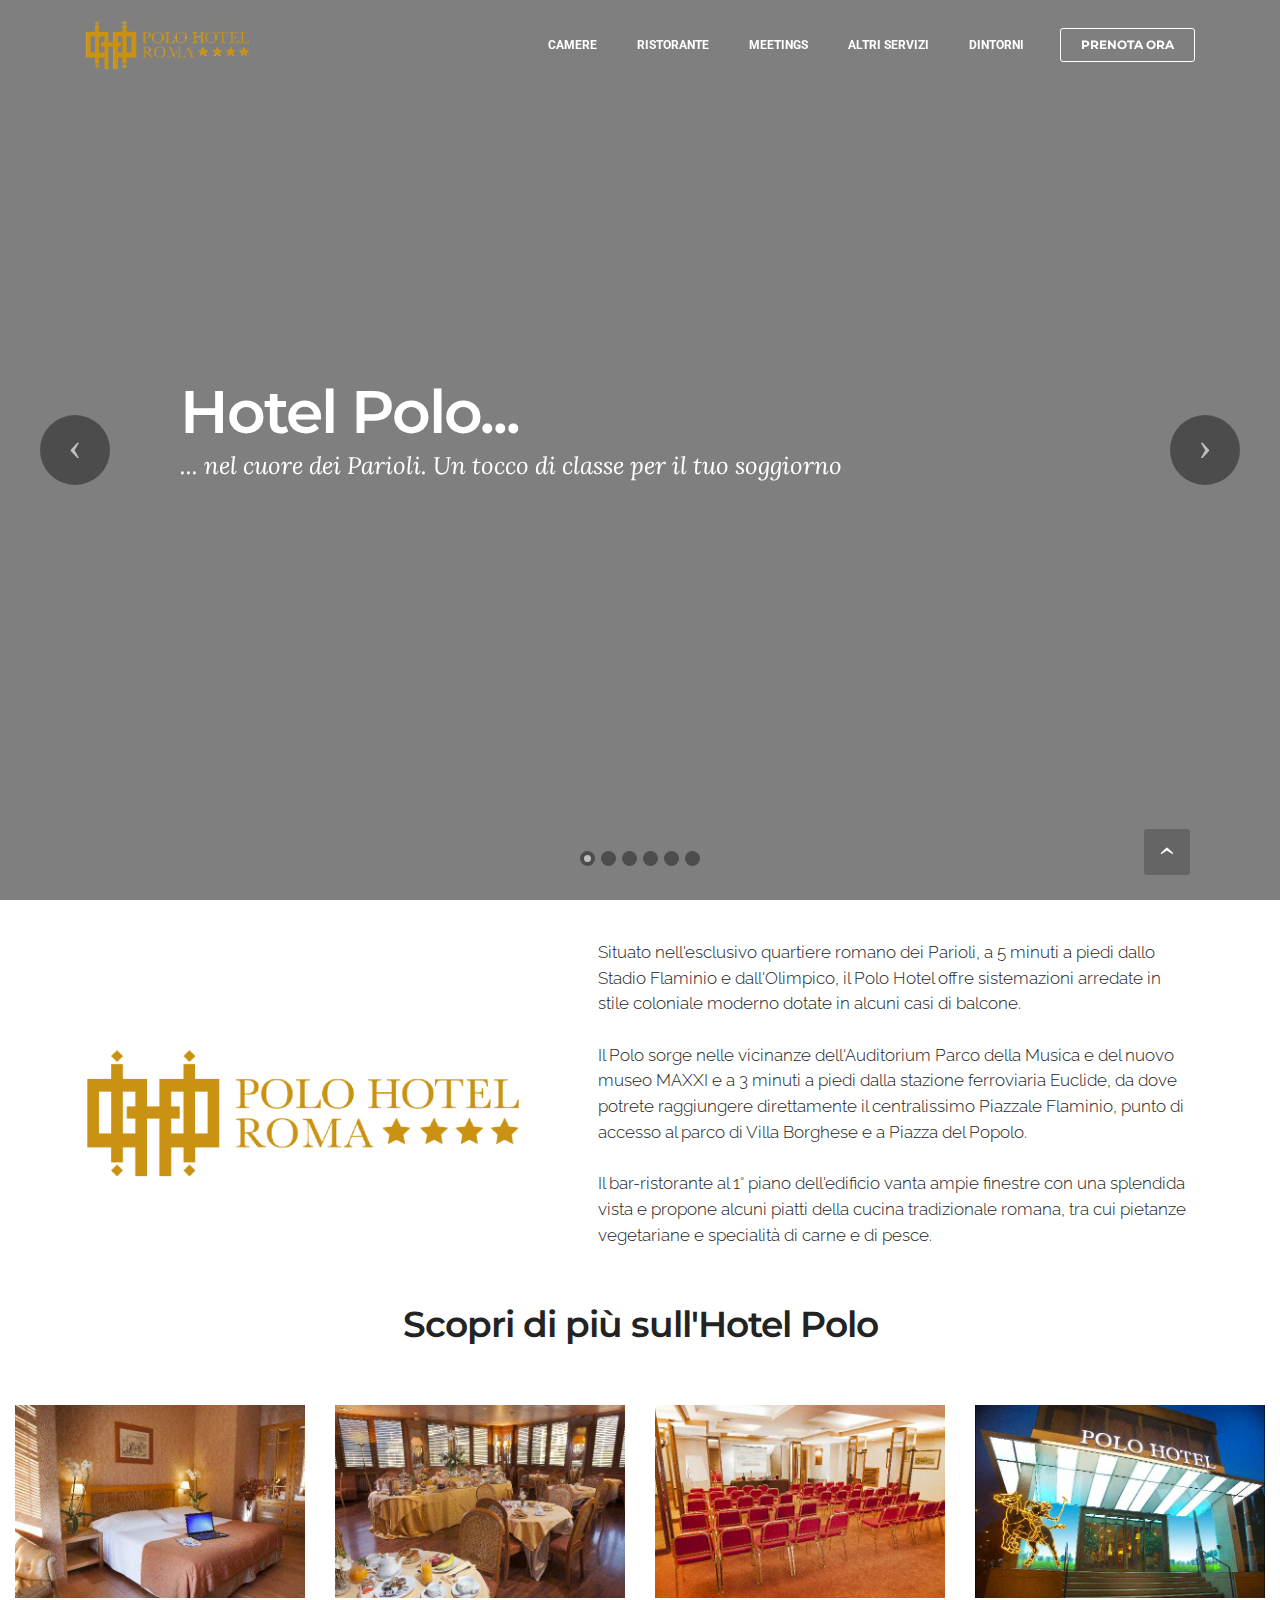
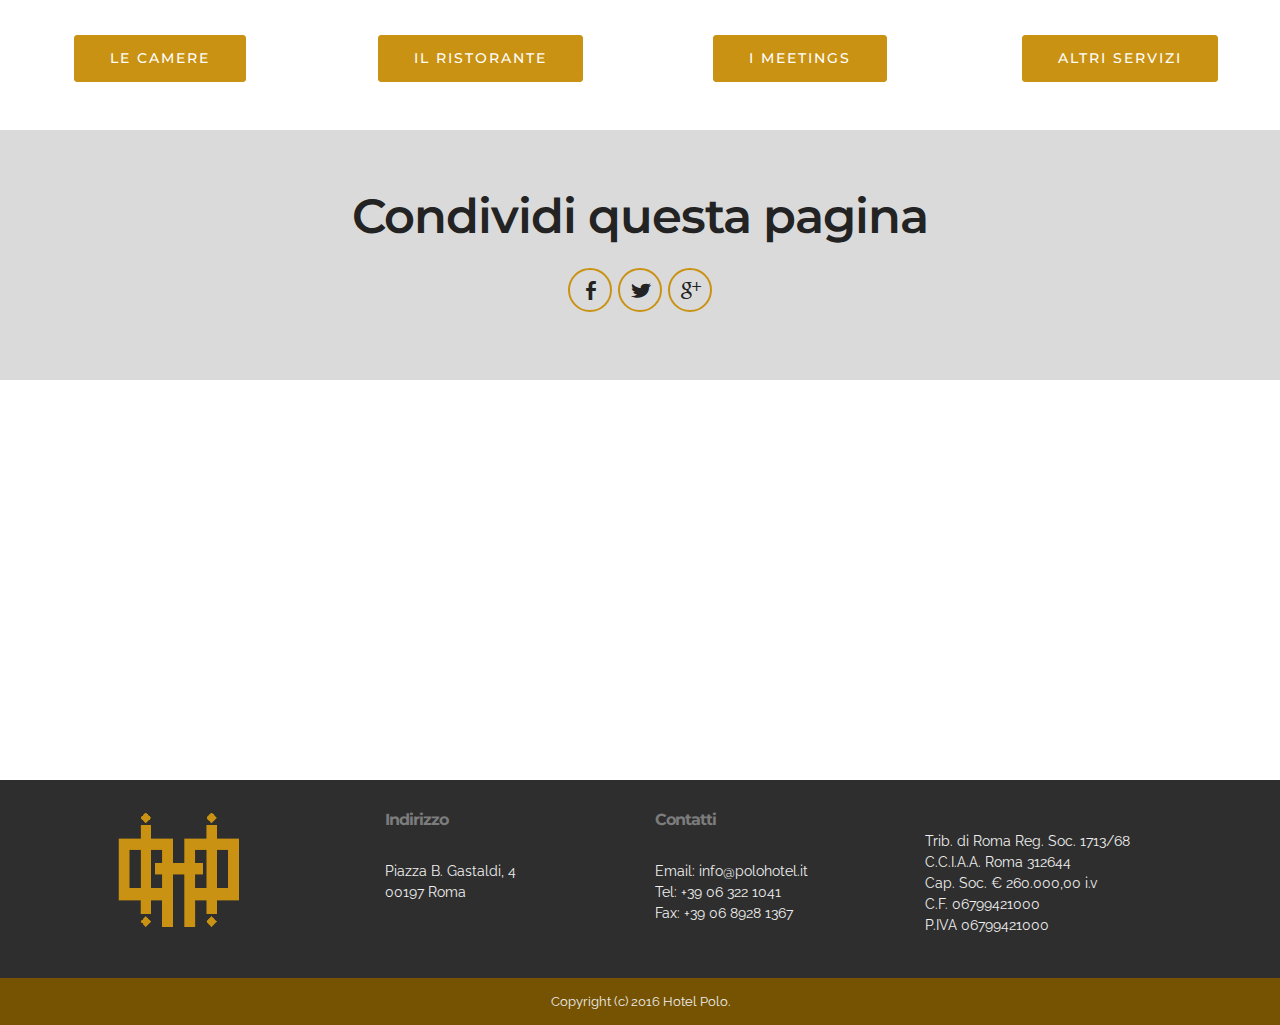
==== commit 5085b66e: "create github pages" ====
--- a/index.html
+++ b/index.html
@@ -58,7 +58,7 @@
 
 </section>
 
-<section class="engine"><a rel="external" href="https://mobirise.com">best mobile web site building</a></section><section class="mbr-slider mbr-section mbr-section__container carousel slide mbr-section-nopadding mbr-after-navbar" data-ride="carousel" data-keyboard="false" data-wrap="true" data-pause="false" data-interval="5000" id="slider-b">
+<section class="engine"><a rel="external" href="https://mobirise.com">wysiwyg web builder software</a></section><section class="mbr-slider mbr-section mbr-section__container carousel slide mbr-section-nopadding mbr-after-navbar" data-ride="carousel" data-keyboard="false" data-wrap="true" data-pause="false" data-interval="5000" id="slider-b">
     <div>
         <div>
             <div>
--- a/assets/mobirise/css/mbr-additional.css
+++ b/assets/mobirise/css/mbr-additional.css
@@ -0,0 +1,878 @@
+@import url(https://fonts.googleapis.com/css?family=Roboto:400,300,700);
+@import url(https://fonts.googleapis.com/css?family=Montserrat:400,700);
+@import url(https://fonts.googleapis.com/css?family=Lora:400,700);
+@import url(https://fonts.googleapis.com/css?family=Raleway:400,300,700);
+
+
+
+
+body,
+input,
+textarea,
+.mbr-company .list-group-text {
+  font-family: 'Raleway', sans-serif;
+}
+.mbr-footer-content li,
+.mbr-footer .mbr-contacts li {
+  font-family: 'Raleway', sans-serif;
+}
+.btn,
+.alert,
+h1,
+h2,
+h3,
+h4,
+h5,
+h6,
+.h1,
+.h2,
+.h3,
+.h4,
+.h5,
+.h6,
+.display-1,
+.display-2,
+.display-3,
+.display-4,
+.mbr-figure .mbr-figure-caption,
+.mbr-gallery-title,
+.mbr-map [data-state-details],
+.mbr-price {
+  font-family: 'Montserrat', sans-serif;
+}
+.mbr-footer-content h1,
+.mbr-footer .mbr-contacts h1,
+.mbr-footer-content h2,
+.mbr-footer .mbr-contacts h2,
+.mbr-footer-content h3,
+.mbr-footer .mbr-contacts h3,
+.mbr-footer-content h4,
+.mbr-footer .mbr-contacts h4,
+.mbr-footer-content p strong,
+.mbr-footer .mbr-contacts p strong,
+.mbr-footer-content strong,
+.mbr-footer .mbr-contacts strong {
+  font-family: 'Montserrat', sans-serif;
+}
+.btn-sm,
+.lead a,
+.lead blockquote,
+.mbr-section-subtitle,
+.mbr-section-hero .mbr-section-lead,
+.mbr-cards .card-subtitle,
+.mbr-testimonial .card-block {
+  font-family: 'Lora', serif;
+}
+.mbr-author-name {
+  font-family: 'Montserrat', sans-serif;
+}
+.mbr-author-desc {
+  font-family: 'Lora', serif;
+}
+.mbr-plan-title {
+  font-family: 'Montserrat', sans-serif;
+}
+.mbr-plan-subtitle,
+.mbr-plan-price-desc {
+  font-family: 'Lora', serif;
+}
+.bg-primary {
+  background-color: #ca9212 !important;
+}
+.bg-success {
+  background-color: #90a878 !important;
+}
+.bg-info {
+  background-color: #7e9b9f !important;
+}
+.bg-warning {
+  background-color: #f3c649 !important;
+}
+.bg-danger {
+  background-color: #f28281 !important;
+}
+.btn-primary {
+  background-color: #ca9212;
+  border-color: #ca9212;
+  color: #ffffff;
+}
+.btn-primary:hover,
+.btn-primary:focus,
+.btn-primary.focus,
+.btn-primary:active,
+.btn-primary.active {
+  color: #ffffff;
+  background-color: #845f0c;
+  border-color: #845f0c;
+}
+.btn-primary.disabled,
+.btn-primary:disabled {
+  color: #ffffff !important;
+  background-color: #845f0c !important;
+  border-color: #845f0c !important;
+}
+.btn-secondary {
+  background-color: #bfcecb;
+  border-color: #bfcecb;
+  color: #ffffff;
+}
+.btn-secondary:hover,
+.btn-secondary:focus,
+.btn-secondary.focus,
+.btn-secondary:active,
+.btn-secondary.active {
+  color: #ffffff;
+  background-color: #94ada8;
+  border-color: #94ada8;
+}
+.btn-secondary.disabled,
+.btn-secondary:disabled {
+  color: #ffffff !important;
+  background-color: #94ada8 !important;
+  border-color: #94ada8 !important;
+}
+.btn-info {
+  background-color: #7e9b9f;
+  border-color: #7e9b9f;
+  color: #ffffff;
+}
+.btn-info:hover,
+.btn-info:focus,
+.btn-info.focus,
+.btn-info:active,
+.btn-info.active {
+  color: #ffffff;
+  background-color: #597478;
+  border-color: #597478;
+}
+.btn-info.disabled,
+.btn-info:disabled {
+  color: #ffffff !important;
+  background-color: #597478 !important;
+  border-color: #597478 !important;
+}
+.btn-success {
+  background-color: #90a878;
+  border-color: #90a878;
+  color: #ffffff;
+}
+.btn-success:hover,
+.btn-success:focus,
+.btn-success.focus,
+.btn-success:active,
+.btn-success.active {
+  color: #ffffff;
+  background-color: #6a8153;
+  border-color: #6a8153;
+}
+.btn-success.disabled,
+.btn-success:disabled {
+  color: #ffffff !important;
+  background-color: #6a8153 !important;
+  border-color: #6a8153 !important;
+}
+.btn-warning {
+  background-color: #f3c649;
+  border-color: #f3c649;
+  color: #ffffff;
+}
+.btn-warning:hover,
+.btn-warning:focus,
+.btn-warning.focus,
+.btn-warning:active,
+.btn-warning.active {
+  color: #ffffff;
+  background-color: #e1a90f;
+  border-color: #e1a90f;
+}
+.btn-warning.disabled,
+.btn-warning:disabled {
+  color: #ffffff !important;
+  background-color: #e1a90f !important;
+  border-color: #e1a90f !important;
+}
+.btn-danger {
+  background-color: #f28281;
+  border-color: #f28281;
+  color: #ffffff;
+}
+.btn-danger:hover,
+.btn-danger:focus,
+.btn-danger.focus,
+.btn-danger:active,
+.btn-danger.active {
+  color: #ffffff;
+  background-color: #eb3d3c;
+  border-color: #eb3d3c;
+}
+.btn-danger.disabled,
+.btn-danger:disabled {
+  color: #ffffff !important;
+  background-color: #eb3d3c !important;
+  border-color: #eb3d3c !important;
+}
+.btn-primary-outline {
+  background: none;
+  border-color: #6c4e0a;
+  color: #6c4e0a;
+}
+.btn-primary-outline:hover,
+.btn-primary-outline:focus,
+.btn-primary-outline.focus,
+.btn-primary-outline:active,
+.btn-primary-outline.active {
+  color: #ffffff;
+  background-color: #ca9212;
+  border-color: #ca9212;
+}
+.btn-primary-outline.disabled,
+.btn-primary-outline:disabled {
+  color: #ffffff !important;
+  background-color: #ca9212 !important;
+  border-color: #ca9212 !important;
+}
+.btn-secondary-outline {
+  background: none;
+  border-color: #85a29c;
+  color: #85a29c;
+}
+.btn-secondary-outline:hover,
+.btn-secondary-outline:focus,
+.btn-secondary-outline.focus,
+.btn-secondary-outline:active,
+.btn-secondary-outline.active {
+  color: #ffffff;
+  background-color: #bfcecb;
+  border-color: #bfcecb;
+}
+.btn-secondary-outline.disabled,
+.btn-secondary-outline:disabled {
+  color: #ffffff !important;
+  background-color: #bfcecb !important;
+  border-color: #bfcecb !important;
+}
+.btn-info-outline {
+  background: none;
+  border-color: #4e6669;
+  color: #4e6669;
+}
+.btn-info-outline:hover,
+.btn-info-outline:focus,
+.btn-info-outline.focus,
+.btn-info-outline:active,
+.btn-info-outline.active {
+  color: #ffffff;
+  background-color: #7e9b9f;
+  border-color: #7e9b9f;
+}
+.btn-info-outline.disabled,
+.btn-info-outline:disabled {
+  color: #ffffff !important;
+  background-color: #7e9b9f !important;
+  border-color: #7e9b9f !important;
+}
+.btn-success-outline {
+  background: none;
+  border-color: #5d7149;
+  color: #5d7149;
+}
+.btn-success-outline:hover,
+.btn-success-outline:focus,
+.btn-success-outline.focus,
+.btn-success-outline:active,
+.btn-success-outline.active {
+  color: #ffffff;
+  background-color: #90a878;
+  border-color: #90a878;
+}
+.btn-success-outline.disabled,
+.btn-success-outline:disabled {
+  color: #ffffff !important;
+  background-color: #90a878 !important;
+  border-color: #90a878 !important;
+}
+.btn-warning-outline {
+  background: none;
+  border-color: #c9970d;
+  color: #c9970d;
+}
+.btn-warning-outline:hover,
+.btn-warning-outline:focus,
+.btn-warning-outline.focus,
+.btn-warning-outline:active,
+.btn-warning-outline.active {
+  color: #ffffff;
+  background-color: #f3c649;
+  border-color: #f3c649;
+}
+.btn-warning-outline.disabled,
+.btn-warning-outline:disabled {
+  color: #ffffff !important;
+  background-color: #f3c649 !important;
+  border-color: #f3c649 !important;
+}
+.btn-danger-outline {
+  background: none;
+  border-color: #e82625;
+  color: #e82625;
+}
+.btn-danger-outline:hover,
+.btn-danger-outline:focus,
+.btn-danger-outline.focus,
+.btn-danger-outline:active,
+.btn-danger-outline.active {
+  color: #ffffff;
+  background-color: #f28281;
+  border-color: #f28281;
+}
+.btn-danger-outline.disabled,
+.btn-danger-outline:disabled {
+  color: #ffffff !important;
+  background-color: #f28281 !important;
+  border-color: #f28281 !important;
+}
+.text-primary {
+  color: #ca9212 !important;
+}
+.text-success {
+  color: #90a878 !important;
+}
+.text-info {
+  color: #7e9b9f !important;
+}
+.text-warning {
+  color: #f3c649 !important;
+}
+.text-danger {
+  color: #f28281 !important;
+}
+.alert-success {
+  background-color: #90a878;
+}
+.alert-info {
+  background-color: #7e9b9f;
+}
+.alert-warning {
+  background-color: #f3c649;
+}
+.alert-danger {
+  background-color: #f28281;
+}
+.btn-social {
+  border-color: #ca9212;
+}
+.btn-social:hover {
+  background: #ca9212;
+}
+.mbr-company .list-group-item.active .list-group-text {
+  color: #ca9212;
+}
+.mbr-footer p a,
+.mbr-footer ul a {
+  color: #ca9212;
+}
+.mbr-footer-content li::before,
+.mbr-footer .mbr-contacts li::before {
+  background: #ca9212;
+}
+.mbr-footer-content li a:hover,
+.mbr-footer .mbr-contacts li a:hover {
+  color: #ca9212;
+}
+.lead a,
+.lead a:hover {
+  color: #ca9212;
+}
+.lead blockquote {
+  border-color: #ca9212;
+}
+.mbr-plan-header.bg-primary .mbr-plan-subtitle,
+.mbr-plan-header.bg-primary .mbr-plan-price-desc {
+  color: #f8e2b0;
+}
+.mbr-plan-header.bg-success .mbr-plan-subtitle,
+.mbr-plan-header.bg-success .mbr-plan-price-desc {
+  color: #d0dac6;
+}
+.mbr-plan-header.bg-info .mbr-plan-subtitle,
+.mbr-plan-header.bg-info .mbr-plan-price-desc {
+  color: #c7d4d5;
+}
+.mbr-plan-header.bg-warning .mbr-plan-subtitle,
+.mbr-plan-header.bg-warning .mbr-plan-price-desc {
+  color: #ffffff;
+}
+.mbr-plan-header.bg-danger .mbr-plan-subtitle,
+.mbr-plan-header.bg-danger .mbr-plan-price-desc {
+  color: #ffffff;
+}
+.mbr-small-footer a,
+.mbr-gallery-filter li:hover {
+  color: #ca9212;
+}
+#slider-b P {
+  text-align: left;
+}
+#slider-b H2 {
+  text-align: left;
+  font-size: 60px;
+}
+#msg-box5-25 P {
+  text-align: left;
+}
+#header3-26 .mbr-section-title,
+#header3-26 .mbr-section-subtitle {
+  text-align: center;
+}
+#header3-26 H3 {
+  font-size: 36px;
+}
+#features3-h .btn {
+  font-size: 14px;
+}
+#menu-8 .hide-buttons .nav-btn {
+  display: none !important;
+}
+#menu-8 .navbar-caption {
+  color: #ffffff;
+  font-size: 24px;
+}
+#menu-8 .navbar-toggler {
+  color: #ffffff;
+}
+#menu-8 .close-icon::before,
+#menu-8 .close-icon::after {
+  background-color: #ffffff;
+}
+#menu-8 .link,
+#menu-8 .dropdown-item {
+  color: #ffffff;
+  font-family: 'Roboto', sans-serif;
+}
+#menu-8 .link {
+  font-size: 0.75rem;
+}
+#menu-8 .dropdown-item,
+#menu-8 .nav-dropdown-sm .link {
+  font-size: 0.812rem;
+}
+#menu-8 .link:hover,
+#menu-8 .dropdown-item:hover,
+#menu-8 .link:focus,
+#menu-8 .dropdown-item:focus {
+  color: #ca9212;
+}
+#menu-8 .link[aria-expanded="true"],
+#menu-8 .dropdown-menu {
+  background: #141414;
+}
+#menu-8 .nav-dropdown-sm .link:focus,
+#menu-8 .nav-dropdown-sm .link:hover,
+#menu-8 .nav-dropdown-sm .dropdown-item:focus,
+#menu-8 .nav-dropdown-sm .dropdown-item:hover {
+  background: #262626!important;
+}
+#menu-8 .navbar,
+#menu-8 .nav-dropdown-sm,
+#menu-8 .nav-dropdown-sm .link[aria-expanded="true"],
+#menu-8 .nav-dropdown-sm .dropdown-menu {
+  background: #2e2e2e;
+}
+#menu-8 .bg-color.transparent .link {
+  color: #ffffff;
+  transition: none;
+}
+#menu-8 .bg-color.transparent.opened .link {
+  transition: color 0.2s ease-in-out;
+}
+#menu-8 .bg-color.transparent.opened .link:hover,
+#menu-8 .bg-color.transparent.opened .link:focus {
+  color: #ca9212;
+}
+#menu-8 .link[aria-expanded="true"],
+#menu-8 .dropdown-item[aria-expanded="true"] {
+  color: #ca9212!important;
+}
+#contacts1-2 P {
+  color: #efefef;
+}
+#footer1-2 P {
+  color: #efefef;
+}
+
+#msg-box8-1a .mbr-section-title,
+#msg-box8-1a p {
+  color: #fff;
+}
+#features4-1f .card-subtitle {
+  color: #bcbcbc;
+}
+#features4-1f .iconbox {
+  background-color: #f2f2f2;
+  border-color: #f2f2f2;
+}
+#menu-i .hide-buttons .nav-btn {
+  display: none !important;
+}
+#menu-i .navbar-caption {
+  color: #ffffff;
+  font-size: 24px;
+}
+#menu-i .navbar-toggler {
+  color: #ffffff;
+}
+#menu-i .close-icon::before,
+#menu-i .close-icon::after {
+  background-color: #ffffff;
+}
+#menu-i .link,
+#menu-i .dropdown-item {
+  color: #ffffff;
+  font-family: 'Roboto', sans-serif;
+}
+#menu-i .link {
+  font-size: 0.75rem;
+}
+#menu-i .dropdown-item,
+#menu-i .nav-dropdown-sm .link {
+  font-size: 0.812rem;
+}
+#menu-i .link:hover,
+#menu-i .dropdown-item:hover,
+#menu-i .link:focus,
+#menu-i .dropdown-item:focus {
+  color: #ca9212;
+}
+#menu-i .link[aria-expanded="true"],
+#menu-i .dropdown-menu {
+  background: #141414;
+}
+#menu-i .nav-dropdown-sm .link:focus,
+#menu-i .nav-dropdown-sm .link:hover,
+#menu-i .nav-dropdown-sm .dropdown-item:focus,
+#menu-i .nav-dropdown-sm .dropdown-item:hover {
+  background: #262626!important;
+}
+#menu-i .navbar,
+#menu-i .nav-dropdown-sm,
+#menu-i .nav-dropdown-sm .link[aria-expanded="true"],
+#menu-i .nav-dropdown-sm .dropdown-menu {
+  background: #2e2e2e;
+}
+#menu-i .bg-color.transparent .link {
+  color: #ffffff;
+  transition: none;
+}
+#menu-i .bg-color.transparent.opened .link {
+  transition: color 0.2s ease-in-out;
+}
+#menu-i .bg-color.transparent.opened .link:hover,
+#menu-i .bg-color.transparent.opened .link:focus {
+  color: #ca9212;
+}
+#menu-i .link[aria-expanded="true"],
+#menu-i .dropdown-item[aria-expanded="true"] {
+  color: #ca9212!important;
+}
+#contacts1-j P {
+  color: #efefef;
+}
+#footer1-k P {
+  color: #efefef;
+}
+
+#menu-l .hide-buttons .nav-btn {
+  display: none !important;
+}
+#menu-l .navbar-caption {
+  color: #ffffff;
+  font-size: 24px;
+}
+#menu-l .navbar-toggler {
+  color: #ffffff;
+}
+#menu-l .close-icon::before,
+#menu-l .close-icon::after {
+  background-color: #ffffff;
+}
+#menu-l .link,
+#menu-l .dropdown-item {
+  color: #ffffff;
+  font-family: 'Roboto', sans-serif;
+}
+#menu-l .link {
+  font-size: 0.75rem;
+}
+#menu-l .dropdown-item,
+#menu-l .nav-dropdown-sm .link {
+  font-size: 0.812rem;
+}
+#menu-l .link:hover,
+#menu-l .dropdown-item:hover,
+#menu-l .link:focus,
+#menu-l .dropdown-item:focus {
+  color: #ca9212;
+}
+#menu-l .link[aria-expanded="true"],
+#menu-l .dropdown-menu {
+  background: #141414;
+}
+#menu-l .nav-dropdown-sm .link:focus,
+#menu-l .nav-dropdown-sm .link:hover,
+#menu-l .nav-dropdown-sm .dropdown-item:focus,
+#menu-l .nav-dropdown-sm .dropdown-item:hover {
+  background: #262626!important;
+}
+#menu-l .navbar,
+#menu-l .nav-dropdown-sm,
+#menu-l .nav-dropdown-sm .link[aria-expanded="true"],
+#menu-l .nav-dropdown-sm .dropdown-menu {
+  background: #2e2e2e;
+}
+#menu-l .bg-color.transparent .link {
+  color: #ffffff;
+  transition: none;
+}
+#menu-l .bg-color.transparent.opened .link {
+  transition: color 0.2s ease-in-out;
+}
+#menu-l .bg-color.transparent.opened .link:hover,
+#menu-l .bg-color.transparent.opened .link:focus {
+  color: #ca9212;
+}
+#menu-l .link[aria-expanded="true"],
+#menu-l .dropdown-item[aria-expanded="true"] {
+  color: #ca9212!important;
+}
+#msg-box8-1g .mbr-section-title,
+#msg-box8-1g p {
+  color: #fff;
+}
+#contacts1-m P {
+  color: #efefef;
+}
+#footer1-n P {
+  color: #efefef;
+}
+
+#menu-o .hide-buttons .nav-btn {
+  display: none !important;
+}
+#menu-o .navbar-caption {
+  color: #ffffff;
+  font-size: 24px;
+}
+#menu-o .navbar-toggler {
+  color: #ffffff;
+}
+#menu-o .close-icon::before,
+#menu-o .close-icon::after {
+  background-color: #ffffff;
+}
+#menu-o .link,
+#menu-o .dropdown-item {
+  color: #ffffff;
+  font-family: 'Roboto', sans-serif;
+}
+#menu-o .link {
+  font-size: 0.75rem;
+}
+#menu-o .dropdown-item,
+#menu-o .nav-dropdown-sm .link {
+  font-size: 0.812rem;
+}
+#menu-o .link:hover,
+#menu-o .dropdown-item:hover,
+#menu-o .link:focus,
+#menu-o .dropdown-item:focus {
+  color: #ca9212;
+}
+#menu-o .link[aria-expanded="true"],
+#menu-o .dropdown-menu {
+  background: #141414;
+}
+#menu-o .nav-dropdown-sm .link:focus,
+#menu-o .nav-dropdown-sm .link:hover,
+#menu-o .nav-dropdown-sm .dropdown-item:focus,
+#menu-o .nav-dropdown-sm .dropdown-item:hover {
+  background: #262626!important;
+}
+#menu-o .navbar,
+#menu-o .nav-dropdown-sm,
+#menu-o .nav-dropdown-sm .link[aria-expanded="true"],
+#menu-o .nav-dropdown-sm .dropdown-menu {
+  background: #2e2e2e;
+}
+#menu-o .bg-color.transparent .link {
+  color: #ffffff;
+  transition: none;
+}
+#menu-o .bg-color.transparent.opened .link {
+  transition: color 0.2s ease-in-out;
+}
+#menu-o .bg-color.transparent.opened .link:hover,
+#menu-o .bg-color.transparent.opened .link:focus {
+  color: #ca9212;
+}
+#menu-o .link[aria-expanded="true"],
+#menu-o .dropdown-item[aria-expanded="true"] {
+  color: #ca9212!important;
+}
+#msg-box8-15 .mbr-section-title,
+#msg-box8-15 p {
+  color: #fff;
+}
+#contacts1-p P {
+  color: #efefef;
+}
+#footer1-q P {
+  color: #efefef;
+}
+
+#menu-r .hide-buttons .nav-btn {
+  display: none !important;
+}
+#menu-r .navbar-caption {
+  color: #ffffff;
+  font-size: 24px;
+}
+#menu-r .navbar-toggler {
+  color: #ffffff;
+}
+#menu-r .close-icon::before,
+#menu-r .close-icon::after {
+  background-color: #ffffff;
+}
+#menu-r .link,
+#menu-r .dropdown-item {
+  color: #ffffff;
+  font-family: 'Roboto', sans-serif;
+}
+#menu-r .link {
+  font-size: 0.75rem;
+}
+#menu-r .dropdown-item,
+#menu-r .nav-dropdown-sm .link {
+  font-size: 0.812rem;
+}
+#menu-r .link:hover,
+#menu-r .dropdown-item:hover,
+#menu-r .link:focus,
+#menu-r .dropdown-item:focus {
+  color: #ca9212;
+}
+#menu-r .link[aria-expanded="true"],
+#menu-r .dropdown-menu {
+  background: #141414;
+}
+#menu-r .nav-dropdown-sm .link:focus,
+#menu-r .nav-dropdown-sm .link:hover,
+#menu-r .nav-dropdown-sm .dropdown-item:focus,
+#menu-r .nav-dropdown-sm .dropdown-item:hover {
+  background: #262626!important;
+}
+#menu-r .navbar,
+#menu-r .nav-dropdown-sm,
+#menu-r .nav-dropdown-sm .link[aria-expanded="true"],
+#menu-r .nav-dropdown-sm .dropdown-menu {
+  background: #2e2e2e;
+}
+#menu-r .bg-color.transparent .link {
+  color: #ffffff;
+  transition: none;
+}
+#menu-r .bg-color.transparent.opened .link {
+  transition: color 0.2s ease-in-out;
+}
+#menu-r .bg-color.transparent.opened .link:hover,
+#menu-r .bg-color.transparent.opened .link:focus {
+  color: #ca9212;
+}
+#menu-r .link[aria-expanded="true"],
+#menu-r .dropdown-item[aria-expanded="true"] {
+  color: #ca9212!important;
+}
+#msg-box8-1q .mbr-section-title,
+#msg-box8-1q p {
+  color: #fff;
+}
+#contacts1-s P {
+  color: #efefef;
+}
+#footer1-t P {
+  color: #efefef;
+}
+
+#msg-box8-20 .mbr-section-title,
+#msg-box8-20 p {
+  color: #fff;
+}
+#menu-10 .hide-buttons .nav-btn {
+  display: none !important;
+}
+#menu-10 .navbar-caption {
+  color: #ffffff;
+  font-size: 24px;
+}
+#menu-10 .navbar-toggler {
+  color: #ffffff;
+}
+#menu-10 .close-icon::before,
+#menu-10 .close-icon::after {
+  background-color: #ffffff;
+}
+#menu-10 .link,
+#menu-10 .dropdown-item {
+  color: #ffffff;
+  font-family: 'Roboto', sans-serif;
+}
+#menu-10 .link {
+  font-size: 0.75rem;
+}
+#menu-10 .dropdown-item,
+#menu-10 .nav-dropdown-sm .link {
+  font-size: 0.812rem;
+}
+#menu-10 .link:hover,
+#menu-10 .dropdown-item:hover,
+#menu-10 .link:focus,
+#menu-10 .dropdown-item:focus {
+  color: #ca9212;
+}
+#menu-10 .link[aria-expanded="true"],
+#menu-10 .dropdown-menu {
+  background: #141414;
+}
+#menu-10 .nav-dropdown-sm .link:focus,
+#menu-10 .nav-dropdown-sm .link:hover,
+#menu-10 .nav-dropdown-sm .dropdown-item:focus,
+#menu-10 .nav-dropdown-sm .dropdown-item:hover {
+  background: #262626!important;
+}
+#menu-10 .navbar,
+#menu-10 .nav-dropdown-sm,
+#menu-10 .nav-dropdown-sm .link[aria-expanded="true"],
+#menu-10 .nav-dropdown-sm .dropdown-menu {
+  background: #2e2e2e;
+}
+#menu-10 .bg-color.transparent .link {
+  color: #ffffff;
+  transition: none;
+}
+#menu-10 .bg-color.transparent.opened .link {
+  transition: color 0.2s ease-in-out;
+}
+#menu-10 .bg-color.transparent.opened .link:hover,
+#menu-10 .bg-color.transparent.opened .link:focus {
+  color: #ca9212;
+}
+#menu-10 .link[aria-expanded="true"],
+#menu-10 .dropdown-item[aria-expanded="true"] {
+  color: #ca9212!important;
+}
+#contacts1-11 P {
+  color: #efefef;
+}
+#footer1-12 P {
+  color: #efefef;
+}
